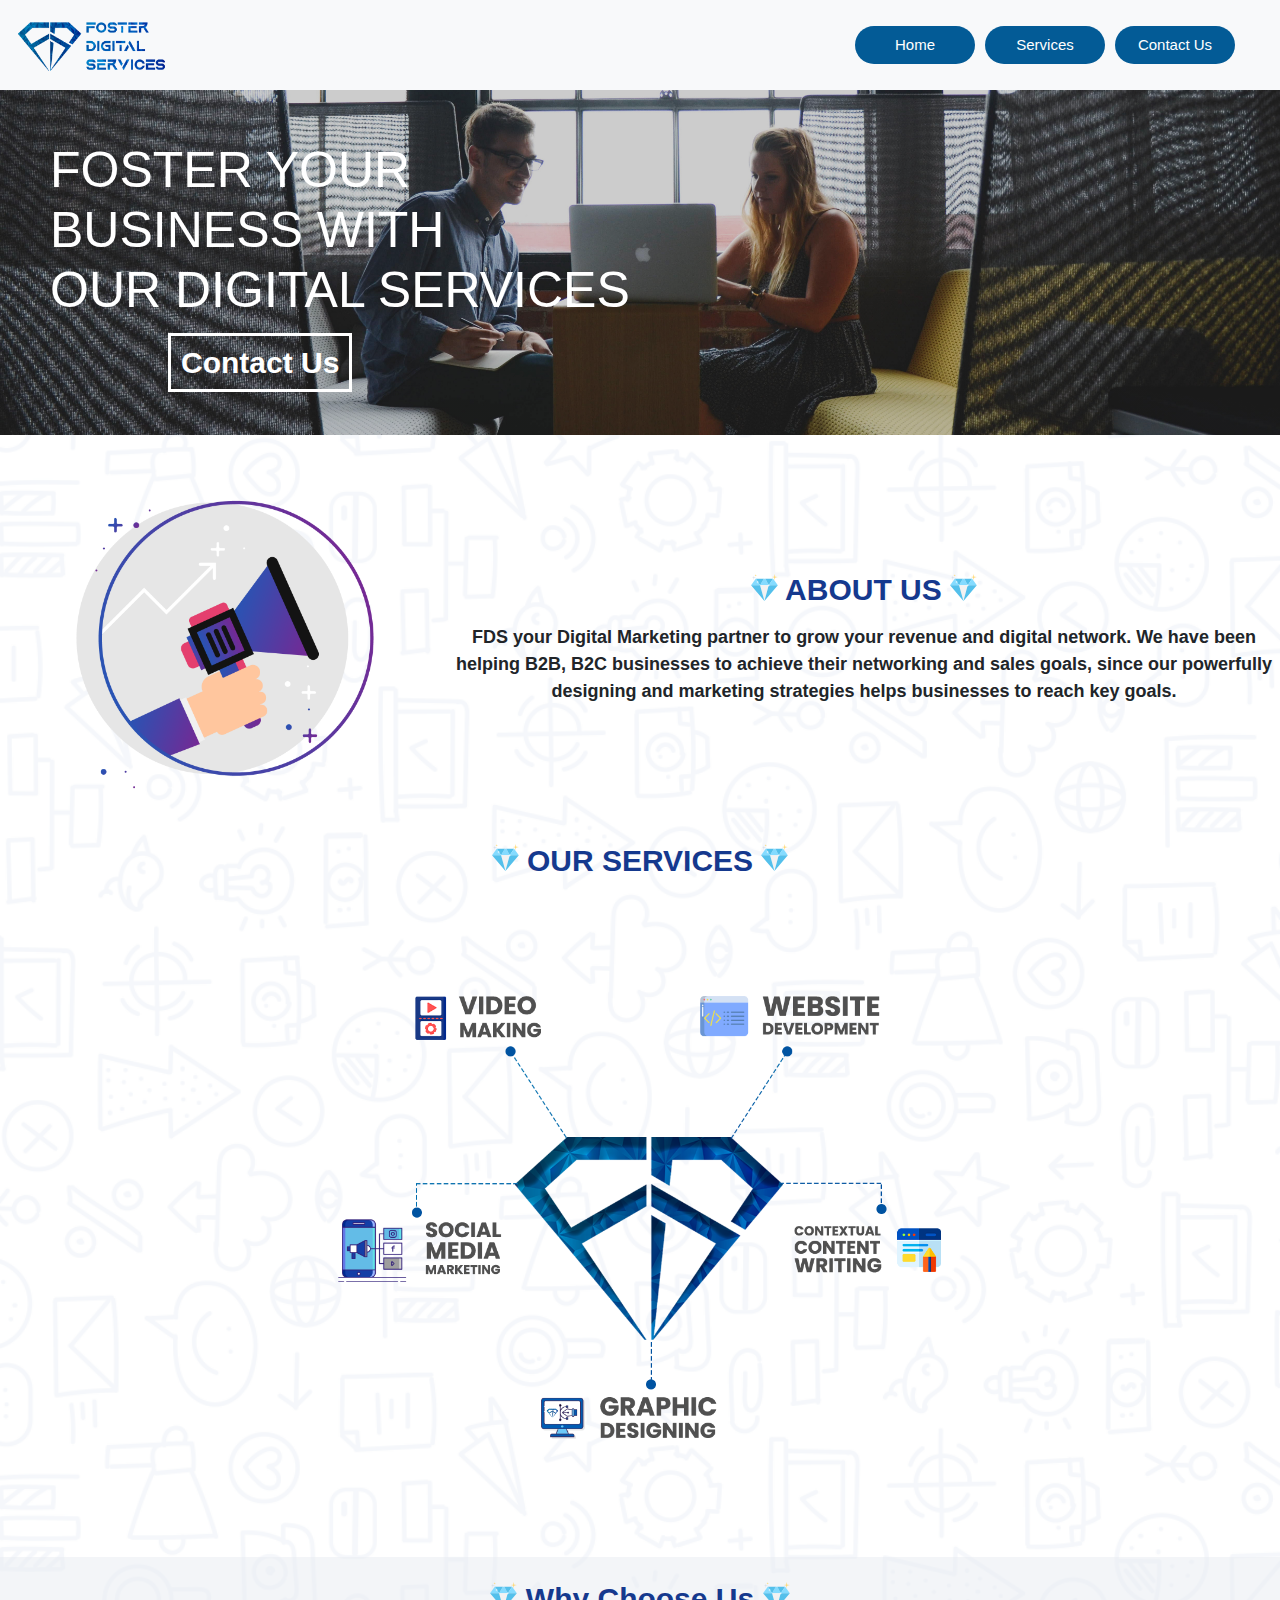
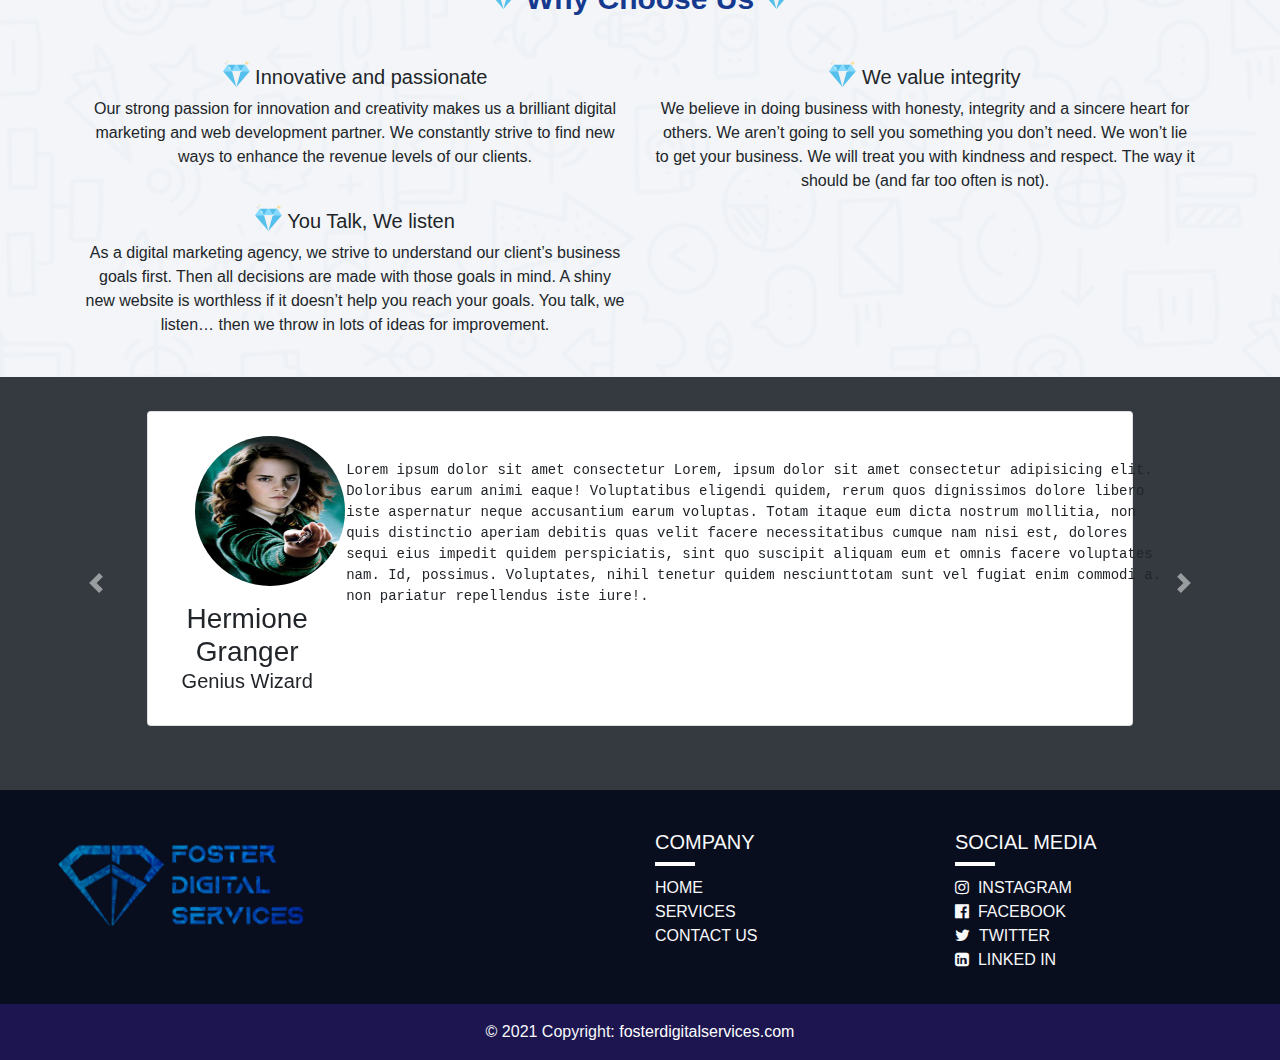
==== index.html @ 68d53fa5 "files added" ====
<!DOCTYPE html>
<html lang="en">

<head>
    <meta charset="UTF-8">
    <meta http-equiv="X-UA-Compatible" content="IE=edge">
    <meta name="viewport" content="width=device-width, initial-scale=1.0">
    <title>Foster Digital Services</title>
    <link rel="stylesheet" href="https://maxcdn.bootstrapcdn.com/bootstrap/4.0.0/css/bootstrap.min.css"
        integrity="sha384-Gn5384xqQ1aoWXA+058RXPxPg6fy4IWvTNh0E263XmFcJlSAwiGgFAW/dAiS6JXm" crossorigin="anonymous">
    <link rel="stylesheet" href="css/style.css">
    <link rel="stylesheet" href="https://stackpath.bootstrapcdn.com/font-awesome/4.7.0/css/font-awesome.min.css" integrity="sha384-wvfXpqpZZVQGK6TAh5PVlGOfQNHSoD2xbE+QkPxCAFlNEevoEH3Sl0sibVcOQVnN" crossorigin="anonymous">
    <script src="js/index.js"></script>
</head>

<body>
    <!-- NavBar START -->


<nav class="navbar navbar-expand-lg navbar-light bg-light">
  <a class="navbar-brand" href="#"><img src="images/logo/logo.png" alt="" style="width: 150px;"></a>
  <button class="navbar-toggler" type="button" data-toggle="collapse" data-target="#navbarSupportedContent" aria-controls="navbarSupportedContent" aria-expanded="false" aria-label="Toggle navigation">
    <span class="navbar-toggler-icon"></span>
  </button>

  <div class="collapse navbar-collapse" id="navbarSupportedContent">
    <ul class="navbar-nav mr-auto">

    </ul>
    <ul class="navbar-nav my-2 my-lg-0 mr-4">
      <li class="nav-item active">
        <a class="nav-link" href="index.html">Home <span class="sr-only">(current)</span></a>
      </li>
      <li class="nav-item">
        <a class="nav-link" href="services.html">Services</a>
      </li>
      <li class="nav-item">
        <a class="nav-link" href="contactus.html">Contact Us</a>
      </li>
    </ul>
    <!-- <form class="form-inline my-2 my-lg-0">
      <input class="form-control mr-sm-2" type="search" placeholder="Search" aria-label="Search">
      <button class="btn btn-outline-success my-2 my-sm-0" type="submit">Search</button>
    </form> -->
  </div>
</nav>
  

    <!-- NavBar END -->

    <!-- Header START -->
    <section class="header">
        <div class="header-img">
            <div class="header-text">
                <h1 style="font-size:50px">FOSTER YOUR<br>BUSINESS WITH<br>OUR DIGITAL SERVICES</h1>
                <a href="#">Contact Us</a>
            </div>
        </div>
    </section>
    <!-- Header END -->

    <!-- Aboutus START -->
    <section class="aboutus my-4">
        <img src="images/graphics/announce.png" alt="" style="width:320px; margin:20px 5% 20px 5%;">
        <div class="text-center sub-content">
            <h3 class="sub-text my-3">
                <img src="images/graphics/diamond.svg" class="diamond" alt="">
                ABOUT US
                <img src="images/graphics/diamond.svg" class="diamond" alt="">
            </h3>
            <p style="font-weight: 700; font-size: 18px;">FDS your Digital Marketing partner to grow your revenue and
                digital network. We have been helping B2B, B2C businesses to achieve their networking and sales goals,
                since our powerfully designing and marketing strategies helps businesses to reach key goals.</p>
        </div>
    </section>
    <!-- Aboutus END -->

    <!-- Our Services START-->
    <section class="our_services text-center">
        <div class="sub-content">
            <h3 class="sub-text">
                <img src="images/graphics/diamond.svg" class="diamond" alt="">
                <span>OUR SERVICES</span>
                <img src="images/graphics/diamond.svg" class="diamond" alt="">
            </h3>
        </div>
        <img src="images/graphics/services.png" alt="" class="our_services_img">
    </section>
    <!-- Our Services END-->

    <!-- Why Choose START-->
    <section class="why_choose_us text-center py-4">
        <div class="sub-content">
            <h3 class="sub-text">
                <img src="images/graphics/diamond.svg" class="diamond" alt="">
                <span>Why Choose Us</span>
                <img src="images/graphics/diamond.svg" class="diamond" alt="">
            </h3>
        </div>

        <div class="container mt-5">
            <div class="row text-center">
                <div class="col-lg-6 col-sm-12">
                    <h5 class="title">
                        <img src="images/graphics/diamond.svg" class="diamond" alt="">
                        <span>Innovative and passionate</span>
                    </h5>
                    <p>
                        Our strong passion for innovation and creativity makes us a brilliant digital marketing and web
                        development partner. We constantly strive to find new ways to enhance the revenue levels of our
                        clients.
                    </p>
                </div>
                <div class="col-lg-6 col-sm-12">
                    <h5 class="title">
                        <img src="images/graphics/diamond.svg" class="diamond" alt="">
                        <span>We value integrity</span>
                    </h5>
                    <p>We believe in doing business with honesty, integrity and a sincere heart for others. We aren’t
                        going to sell you something you don’t need. We won’t lie to get your business. We will treat you
                        with kindness and respect. The way it should be (and far too often is not).
                    </p>
                </div>
                <div class="col-lg-6 col-sm-12">
                    <h5 class="title">
                        <img src="images/graphics/diamond.svg" class="diamond" alt="">
                        <span>You Talk, We listen</span>
                    </h5>
                    <p>As a digital marketing agency, we strive to understand our client’s business goals first. Then
                        all decisions are made with those goals in mind. A shiny new website is worthless if it doesn’t
                        help you reach your goals. You talk, we listen… then we throw in lots of ideas for improvement.
                    </p>
                </div>
                <div class="col-lg-6 col-sm-12">
                </div>
            </div>
        </div>
    </section>

    <!-- Why Choose END-->

    <!-- Testimonial START -->


    <div id="carouselExampleIndicators" class="carousel slide bg-dark p-4" data-ride="carousel">

        <div class="carousel-inner">
            <div class="carousel-item active card p-4">
                <div class="testimonial">
                    <div class="text-center">
                        <img class="d-block profile" src="images/profiles/harmione.jpg" alt="First slide">
                        <h3 class="mt-3 profile_text">Hermione Granger</h3>
                        <h5>Genius Wizard</h5>
                    </div>
                    <div>
                        <pre class="p-4">Lorem ipsum dolor sit amet consectetur Lorem, ipsum dolor sit amet consectetur adipisicing elit. 
Doloribus earum animi eaque! Voluptatibus eligendi quidem, rerum quos dignissimos dolore libero  
iste aspernatur neque accusantium earum voluptas. Totam itaque eum dicta nostrum mollitia, non  
quis distinctio aperiam debitis quas velit facere necessitatibus cumque nam nisi est, dolores 
sequi eius impedit quidem perspiciatis, sint quo suscipit aliquam eum et omnis facere voluptates 
nam. Id, possimus. Voluptates, nihil tenetur quidem nesciunttotam sunt vel fugiat enim commodi a. 
non pariatur repellendus iste iure!.</pre>
                    </div>
                </div>
            </div>
            <div class="carousel-item card p-4">
                <div class="testimonial">
                    <div class="text-center">
                        <img class="d-block profile" src="images/profiles/harry.jpg" alt="Second slide">
                        <h3 class="mt-3 profile_text">Harry Potter</h3>
                        <h5>Genius Wizard</h5>
                    </div>
                    <div>
                        <pre class="p-4">Lorem ipsum dolor sit amet consectetur Lorem, ipsum dolor sit amet consectetur adipisicing elit. 
Doloribus earum animi eaque! Voluptatibus eligendi quidem, rerum quos dignissimos dolore libero  
iste aspernatur neque accusantium earum voluptas. Totam itaque eum dicta nostrum mollitia, non  
quis distinctio aperiam debitis quas velit facere necessitatibus cumque nam nisi est, dolores 
sequi eius impedit quidem perspiciatis, sint quo suscipit aliquam eum et omnis facere voluptates 
nam. Id, possimus. Voluptates, nihil tenetur quidem nesciunttotam sunt vel fugiat enim commodi a. 
non pariatur repellendus iste iure!.</pre>
                    </div>
                </div>
            </div>
            <div class="carousel-item card p-4">
                <div class="testimonial">
                    <div class="text-center">
                        <img class="d-block profile" src="images/profiles/lord-v.jpg" alt="Third slide">
                        <h3 class="mt-3 profile_text">Lord Voldemort</h3>
                        <h5>Dark Wizard</h5>
                    </div>
                    <div>
                        <pre class="p-4">Lorem ipsum dolor sit amet consectetur Lorem, ipsum dolor sit amet consectetur adipisicing elit. 
Doloribus earum animi eaque! Voluptatibus eligendi quidem, rerum quos dignissimos dolore libero  
iste aspernatur neque accusantium earum voluptas. Totam itaque eum dicta nostrum mollitia, non  
quis distinctio aperiam debitis quas velit facere necessitatibus cumque nam nisi est, dolores 
sequi eius impedit quidem perspiciatis, sint quo suscipit aliquam eum et omnis facere voluptates 
nam. Id, possimus. Voluptates, nihil tenetur quidem nesciunttotam sunt vel fugiat enim commodi a. 
non pariatur repellendus iste iure!.</pre>
                    </div>
                </div>
            </div>
        </div>
        <a class="carousel-control-prev" href="#carouselExampleIndicators" role="button" data-slide="prev">
            <span class="carousel-control-prev-icon" aria-hidden="true"></span>
            <span class="sr-only">Previous</span>
        </a>
        <a class="carousel-control-next" href="#carouselExampleIndicators" role="button" data-slide="next">
            <span class="carousel-control-next-icon" aria-hidden="true"></span>
            <span class="sr-only">Next</span>
        </a>
    </div>
    <!-- Testimonial ENDS -->


    <!-- footer STARTS -->
    <section class="footer pt-4 px-4 text-light">
        <!-- Footer -->
        <footer class="page-footer font-small blue p-3">

            <!-- Footer Links -->
            <div class="container-fluid text-center text-md-left">

                <!-- Grid row -->
                <div class="row">

                    <!-- Grid column -->
                    <div class="col-md-6 mt-md-0 mt-3">

                        <!-- Content -->
                        <img src="images/logo/logo.png" alt="" style="width: 250px; height: auto;">

                    </div>
                    <!-- Grid column -->

                    <hr class="clearfix w-100 d-md-none pb-3">

                    <!-- Grid column -->
                    <div class="col-md-3 mb-md-0 mb-3">

                        <!-- Links -->
                        
                        <h5 class="text-light">COMPANY</h5>
                        <div style="width: 40px; height: 4px; background: #fff; margin-bottom: 10px;"></div>
                        <ul class="list-unstyled">
                            <li>
                                <a href="#!" class="text-light">HOME</a>
                            </li>
                            <li>
                                <a href="#!" class="text-light">SERVICES</a>
                            </li>
                            <li>
                                <a href="#!" class="text-light">CONTACT US</a>
                            </li>
                        </ul>

                    </div>
                    <!-- Grid column -->

                    <!-- Grid column -->
                    <div class="col-md-3 mb-md-0 mb-3">

                        <!-- Links -->
                        
                        <h5 class="text-light">SOCIAL MEDIA</h5>
                        <div style="width: 40px; height: 4px; background: #fff; margin-bottom: 10px;"></div>
                        <ul class="list-unstyled">
                            <li>
                                <a href="#!" class="text-light"><i class="fa fa-instagram" aria-hidden="true"></i>&nbsp;&nbsp;INSTAGRAM</a>
                            </li>
                            <li>
                                <a href="#!" class="text-light"><i class="fa fa-facebook-official" aria-hidden="true"></i>&nbsp;&nbsp;FACEBOOK</a>
                            </li>
                            <li>
                                <a href="#!" class="text-light"><i class="fa fa-twitter" aria-hidden="true"></i>&nbsp;&nbsp;TWITTER</a>
                            </li>
                            <li>
                                <a href="#!" class="text-light"><i class="fa fa-linkedin-square" aria-hidden="true"></i>&nbsp;&nbsp;LINKED IN</a>
                            </li>
                        </ul>

                    </div>
                    <!-- Grid column -->

                </div>
                <!-- Grid row -->

            </div>
            <!-- Footer Links -->

            

        </footer>
        <!-- Footer -->
    </section>
    <!-- Copyright -->
            <div class="footer-copyright text-center py-3 text-light" style="background: rgb(28, 21, 80);">© 2021 Copyright:
                <a href="#" class="text-white">fosterdigitalservices.com</a>
            </div>
    <!-- Copyright -->
    <!-- footer ENDS -->

    <script src="https://code.jquery.com/jquery-3.2.1.slim.min.js"
        integrity="sha384-KJ3o2DKtIkvYIK3UENzmM7KCkRr/rE9/Qpg6aAZGJwFDMVNA/GpGFF93hXpG5KkN"
        crossorigin="anonymous"></script>
    <script src="https://cdnjs.cloudflare.com/ajax/libs/popper.js/1.12.9/umd/popper.min.js"
        integrity="sha384-ApNbgh9B+Y1QKtv3Rn7W3mgPxhU9K/ScQsAP7hUibX39j7fakFPskvXusvfa0b4Q"
        crossorigin="anonymous"></script>
    <script src="https://maxcdn.bootstrapcdn.com/bootstrap/4.0.0/js/bootstrap.min.js"
        integrity="sha384-JZR6Spejh4U02d8jOt6vLEHfe/JQGiRRSQQxSfFWpi1MquVdAyjUar5+76PVCmYl"
        crossorigin="anonymous"></script>

</body>

</html>
---- css/style.css ----
body{
    padding: 0 !important;
    margin: 0 !important;
    background-image: url('../images/background/bcgrd.png');
    background-repeat: no-repeat;
    background-attachment: fixed;
    background-size: cover;
}


/* header css start*/
.header-img {
  background-image: linear-gradient(rgba(0, 0, 0, 0.2), rgba(0, 0, 0, 0.2)), url('../images/banner/Banner.jpg');
  height: 50%;
  background-position: center;
  background-repeat: no-repeat;
  background-size: cover;
  position: relative;
}
.header-img2 {
  background-image: linear-gradient(rgba(0, 0, 0, 0.2), rgba(0, 0, 0, 0.2)), url('../images/services/service.jpg');
  height: 100%;
  background-position: center;
  background-repeat: no-repeat;
  background-size: cover;
  position: relative;
}
.header-text{
    padding: 50px;;
    color:#fff;
}
.header-text h1{
    margin-bottom: 20px;
}
.header-text a{
  text-decoration: none;
  color: #fff;
  font-weight: bold;
  font-size: 30px;
  border: 3px solid #fff;
  padding: 10px;
  margin-left:10%;
}
/* header css end*/

/* sub-header css start*/
.diamond{
     width: 27px; 
     margin-top: -10px;
}
.sub-text{
    width: 100%;
    text-align: center;
    color:#15398e;
    font-size: 30px;
    font-weight: 550;
}
@media screen and (max-width: 600px) {
    .diamond{
     width: 25px; 
    }
    .sub-text{
        font-size: 23px;
    }
}

.sub-content{
    width:65%;
    margin: auto;
}

/* sub-header css end*/

.aboutus{
    display: flex;
}

@media screen and (max-width: 600px) {
    .aboutus{
        display: block;
        text-align: center;
    }
}

.our_services_img{
    width:50%; 
    margin:10px 8% 20px 8%;
}
@media screen and (max-width: 600px){
    .our_services_img{
      width:80%; 
    }
}

.why_choose_us{
  background: rgba(232, 236, 241, 0.5) ;
}


/* testimonial corusal start */
 .carousel-inner{
  padding: 10px 10% 40px 10%;
}
.profile{
 border-radius: 50%;
 width: 150px;
 height: 150px;
 margin: 0 15% 0 15%;
 }
 .profile_text{
 width:150;
 margin: 0 10px 0 10px;
 }
 .testimonial{
     display: flex;
     justify-content: space-around;
 }
 @media screen and (max-width: 600px){
    .testimonial{
     display: block;
 }
}

/* testimonial corusal ends */

/* pop up css start */

.modal {
        display: none;
        position: fixed;
        width: 100%;
        height: 100%;
        overflow: auto;
        background-color: rgb(0, 0, 0);
        background-color: rgba(0, 0, 0, 0.4);
}
.modal-content {
        margin:50px 23% 50px 23% ;
        border: 1px solid #999;
        width: 55%;
}
@media screen and (max-width: 600px) {
        .modal-content {
        margin:50px 4% 50px 4% ;
        border: 1px solid #999;
        width: 70%;
      }
}
.demo-form {
        padding: 25px;
        margin: 25px;
        box-shadow: 0 2px 5px #f5f5f5;
        background: #eee;
}
.contact-form button {
        width: 100%;
        padding: 10px;
        border: none;
        background: #035b96;
        font-size: 16px;
        font-weight: 400;
        color: #fff;
}
.contact-form button:hover {
        background: #2371a0;
}
.close {
        color: #aaa;
        float: right;
        font-size: 28px;
        font-weight: bold;
}
.close:hover,
.close:focus {
        color: black;
        text-decoration: none;
        cursor: pointer;
}
.button {
        background:#035b96;
        font-size: 1vw;
        padding: 10px;
}
@media screen and (max-width: 600px) {
  .button {
        font-size: 2vw;
        
}
}
.button:hover {
    border: 1px solid #035b96 !important;
    color:#031f4b !important;
    background: #6497b1;
}


/* pop up css ends */

.footer{
    background: #090e1f;
}

.nav-link{
  background: #035b96;
  color: #fff;
  width: 120px;
  border-radius:25px;
  padding: 8px ;
  margin: 3px 5px;
  cursor: pointer;
  text-align: center;
  text-decoration: none;
  display: inline-block;
  font-size: 15px;
}
.navbar-light .navbar-nav .active > .nav-link, .navbar-light .navbar-nav .nav-link.active, .navbar-light .navbar-nav .nav-link.show, .navbar-light .navbar-nav .show > .nav-link {
    color: #fff;
    background: #035b96;
}
.navbar-light .navbar-nav .nav-link {
    color: #fff;
}
.navbar-light .navbar-nav .nav-link:hover {
    background: #035b96;
    color: #fff;
}


.contact_form{
    box-shadow: 2px 1px 3px 2px rgba(0, 0, 0, 0.4);
}
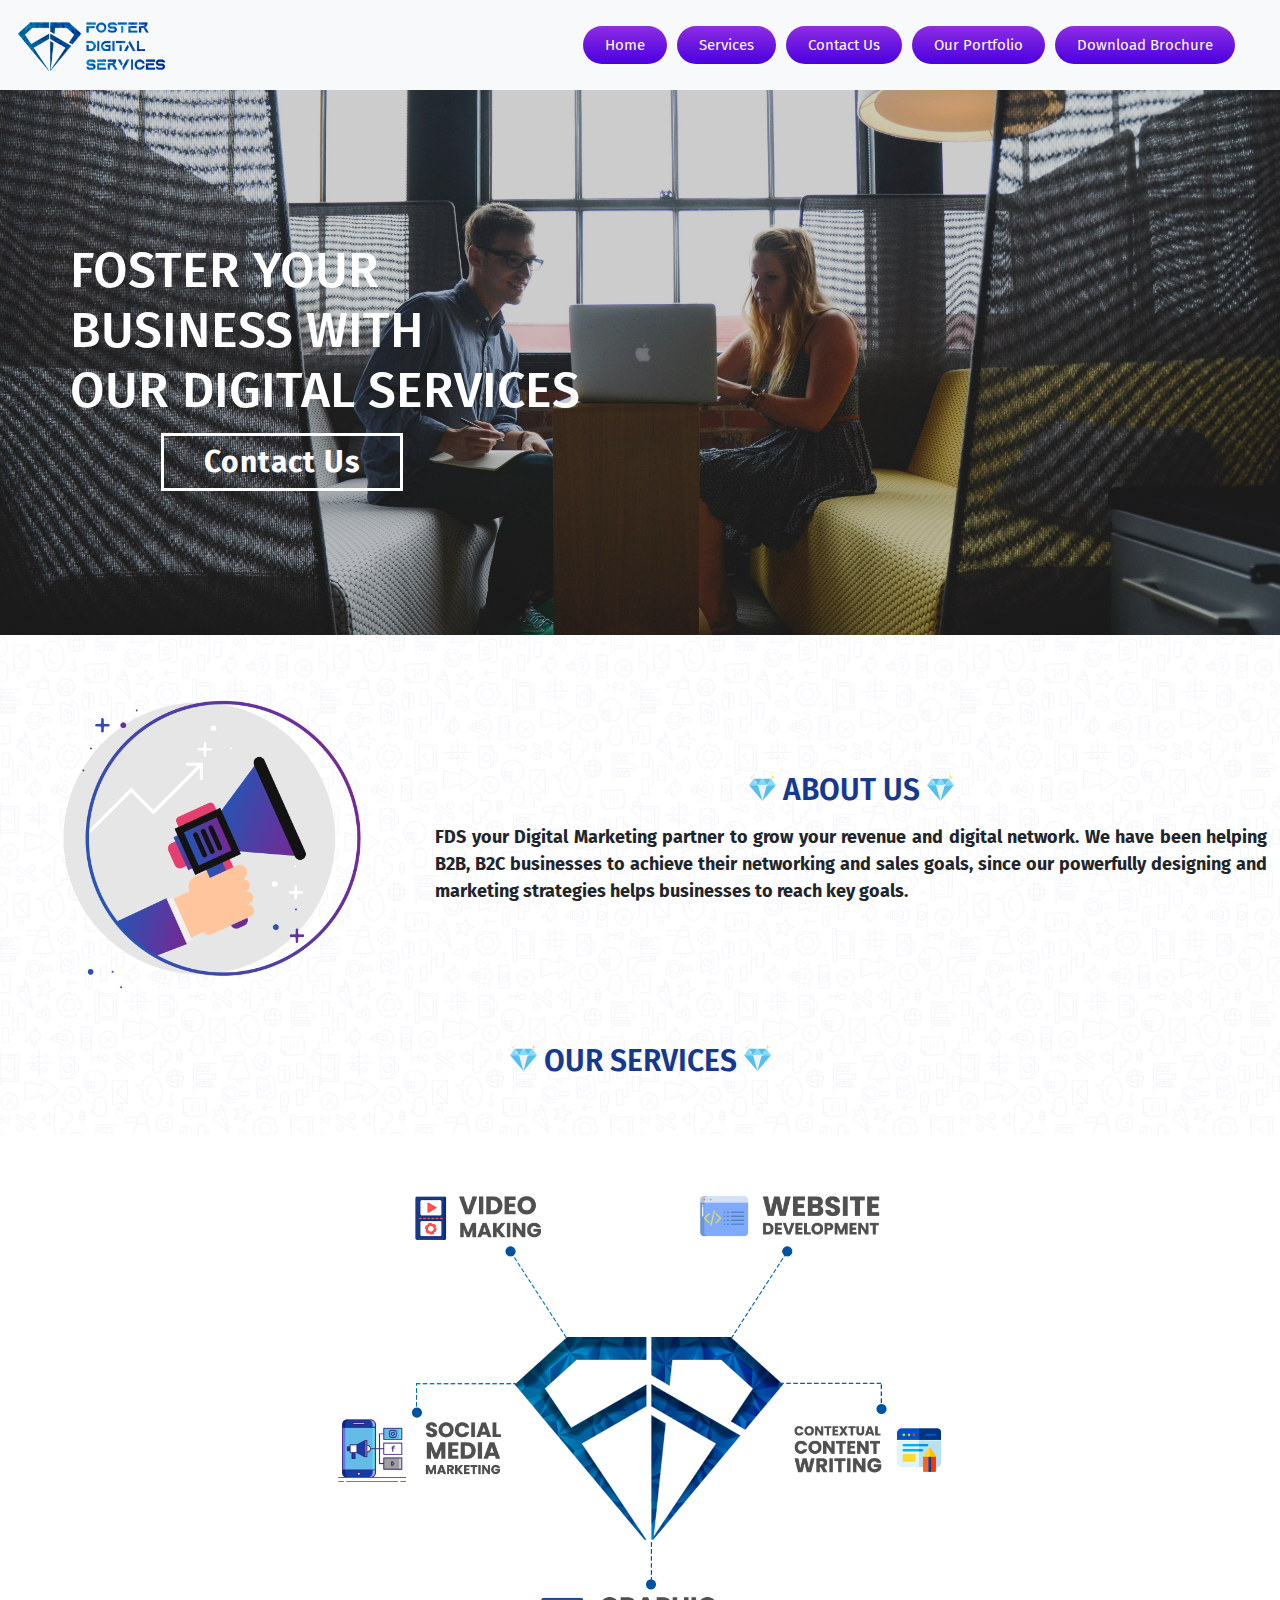
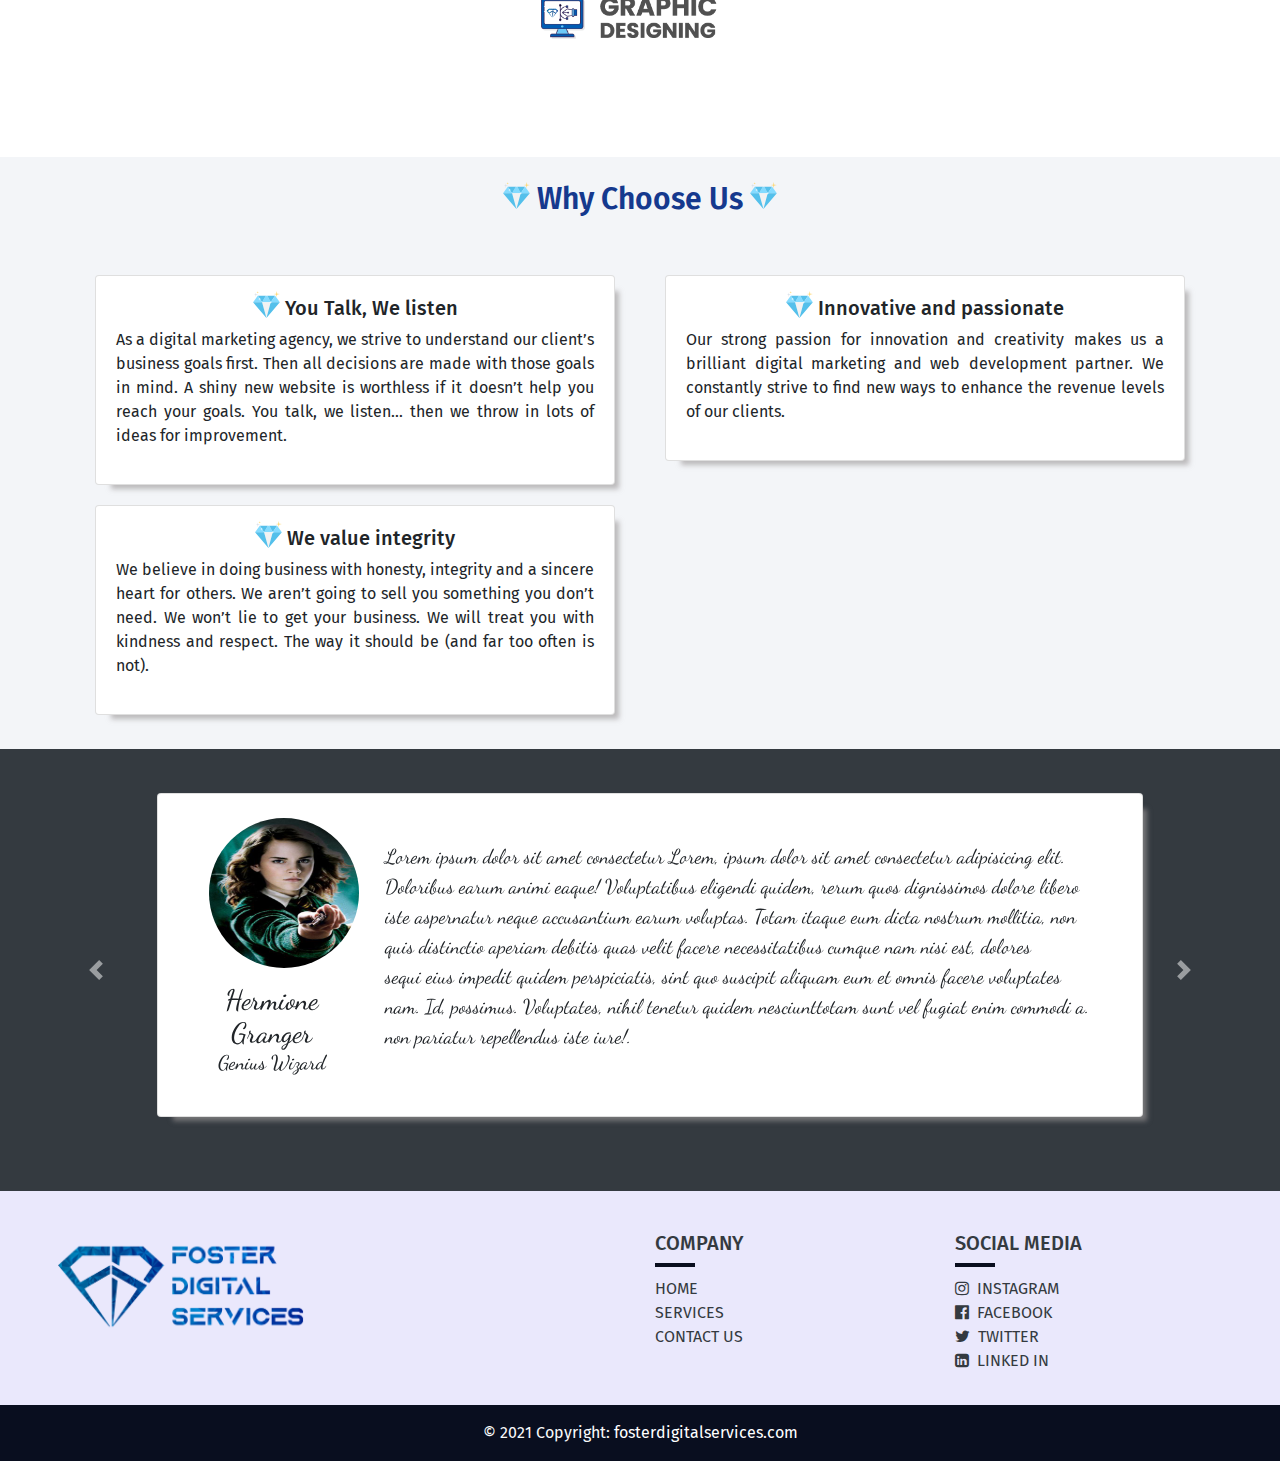
==== commit b1855642: "some changes are done" ====
--- a/index.html
+++ b/index.html
@@ -18,7 +18,7 @@
 
 
 <nav class="navbar navbar-expand-lg navbar-light bg-light">
-  <a class="navbar-brand" href="#"><img src="images/logo/logo.png" alt="" style="width: 150px;"></a>
+  <a class="navbar-brand" href="index.html"><img src="images/logo/logo.png" alt="" style="width: 150px;"></a>
   <button class="navbar-toggler" type="button" data-toggle="collapse" data-target="#navbarSupportedContent" aria-controls="navbarSupportedContent" aria-expanded="false" aria-label="Toggle navigation">
     <span class="navbar-toggler-icon"></span>
   </button>
@@ -28,14 +28,20 @@
 
     </ul>
     <ul class="navbar-nav my-2 my-lg-0 mr-4">
-      <li class="nav-item active">
-        <a class="nav-link" href="index.html">Home <span class="sr-only">(current)</span></a>
+      <li class="nav-item">
+        <a class="nav-link" href="index.html">Home</a>
       </li>
       <li class="nav-item">
         <a class="nav-link" href="services.html">Services</a>
       </li>
       <li class="nav-item">
         <a class="nav-link" href="contactus.html">Contact Us</a>
+      </li>
+      <li class="nav-item">
+        <a class="nav-link" href="document/Portfolio.pdf">Our Portfolio</a>
+      </li>
+      <li class="nav-item">
+        <a class="nav-link" href="document/FDS_Brochure.pdf">Download Brochure</a>
       </li>
     </ul>
     <!-- <form class="form-inline my-2 my-lg-0">
@@ -53,7 +59,7 @@
         <div class="header-img">
             <div class="header-text">
                 <h1 style="font-size:50px">FOSTER YOUR<br>BUSINESS WITH<br>OUR DIGITAL SERVICES</h1>
-                <a href="#">Contact Us</a>
+                <a href="contactus.html">Contact Us</a>
             </div>
         </div>
     </section>
@@ -61,14 +67,14 @@
 
     <!-- Aboutus START -->
     <section class="aboutus my-4">
-        <img src="images/graphics/announce.png" alt="" style="width:320px; margin:20px 5% 20px 5%;">
+        <img src="images/graphics/announce.png" alt="" style="width:320px; margin:20px 4% 20px 4%;">
         <div class="text-center sub-content">
             <h3 class="sub-text my-3">
                 <img src="images/graphics/diamond.svg" class="diamond" alt="">
                 ABOUT US
                 <img src="images/graphics/diamond.svg" class="diamond" alt="">
             </h3>
-            <p style="font-weight: 700; font-size: 18px;">FDS your Digital Marketing partner to grow your revenue and
+            <p style="font-weight: 700; font-size: 18px; text-align: justify; text-justify: inter-word;">FDS your Digital Marketing partner to grow your revenue and
                 digital network. We have been helping B2B, B2C businesses to achieve their networking and sales goals,
                 since our powerfully designing and marketing strategies helps businesses to reach key goals.</p>
         </div>
@@ -101,7 +107,20 @@
         <div class="container mt-5">
             <div class="row text-center">
                 <div class="col-lg-6 col-sm-12">
-                    <h5 class="title">
+                    <div class="card">
+                        <h5 class="title text-center">
+                        <img src="images/graphics/diamond.svg" class="diamond" alt="">
+                        <span>You Talk, We listen</span>
+                        </h5>
+                        <p>As a digital marketing agency, we strive to understand our client’s business goals first. Then
+                            all decisions are made with those goals in mind. A shiny new website is worthless if it doesn’t
+                            help you reach your goals. You talk, we listen… then we throw in lots of ideas for improvement.
+                        </p>
+                    </div>
+                </div>
+                <div class="col-lg-6 col-sm-12">
+                    <div class="card">
+                    <h5 class="title text-center">
                         <img src="images/graphics/diamond.svg" class="diamond" alt="">
                         <span>Innovative and passionate</span>
                     </h5>
@@ -110,9 +129,11 @@
                         development partner. We constantly strive to find new ways to enhance the revenue levels of our
                         clients.
                     </p>
-                </div>
-                <div class="col-lg-6 col-sm-12">
-                    <h5 class="title">
+                    </div>
+                </div>
+                <div class="col-lg-6 col-sm-12 ">
+                    <div class="card">
+                    <h5 class="title text-center">
                         <img src="images/graphics/diamond.svg" class="diamond" alt="">
                         <span>We value integrity</span>
                     </h5>
@@ -120,16 +141,7 @@
                         going to sell you something you don’t need. We won’t lie to get your business. We will treat you
                         with kindness and respect. The way it should be (and far too often is not).
                     </p>
-                </div>
-                <div class="col-lg-6 col-sm-12">
-                    <h5 class="title">
-                        <img src="images/graphics/diamond.svg" class="diamond" alt="">
-                        <span>You Talk, We listen</span>
-                    </h5>
-                    <p>As a digital marketing agency, we strive to understand our client’s business goals first. Then
-                        all decisions are made with those goals in mind. A shiny new website is worthless if it doesn’t
-                        help you reach your goals. You talk, we listen… then we throw in lots of ideas for improvement.
-                    </p>
+                    </div>
                 </div>
                 <div class="col-lg-6 col-sm-12">
                 </div>
@@ -153,7 +165,7 @@
                         <h5>Genius Wizard</h5>
                     </div>
                     <div>
-                        <pre class="p-4">Lorem ipsum dolor sit amet consectetur Lorem, ipsum dolor sit amet consectetur adipisicing elit. 
+                        <pre class="p-4 testimonial-word">Lorem ipsum dolor sit amet consectetur Lorem, ipsum dolor sit amet consectetur adipisicing elit. 
 Doloribus earum animi eaque! Voluptatibus eligendi quidem, rerum quos dignissimos dolore libero  
 iste aspernatur neque accusantium earum voluptas. Totam itaque eum dicta nostrum mollitia, non  
 quis distinctio aperiam debitis quas velit facere necessitatibus cumque nam nisi est, dolores 
@@ -171,7 +183,7 @@
                         <h5>Genius Wizard</h5>
                     </div>
                     <div>
-                        <pre class="p-4">Lorem ipsum dolor sit amet consectetur Lorem, ipsum dolor sit amet consectetur adipisicing elit. 
+                        <pre class="p-4 testimonial-word">Lorem ipsum dolor sit amet consectetur Lorem, ipsum dolor sit amet consectetur adipisicing elit. 
 Doloribus earum animi eaque! Voluptatibus eligendi quidem, rerum quos dignissimos dolore libero  
 iste aspernatur neque accusantium earum voluptas. Totam itaque eum dicta nostrum mollitia, non  
 quis distinctio aperiam debitis quas velit facere necessitatibus cumque nam nisi est, dolores 
@@ -189,7 +201,7 @@
                         <h5>Dark Wizard</h5>
                     </div>
                     <div>
-                        <pre class="p-4">Lorem ipsum dolor sit amet consectetur Lorem, ipsum dolor sit amet consectetur adipisicing elit. 
+                        <pre class="p-4 testimonial-word">Lorem ipsum dolor sit amet consectetur Lorem, ipsum dolor sit amet consectetur adipisicing elit. 
 Doloribus earum animi eaque! Voluptatibus eligendi quidem, rerum quos dignissimos dolore libero  
 iste aspernatur neque accusantium earum voluptas. Totam itaque eum dicta nostrum mollitia, non  
 quis distinctio aperiam debitis quas velit facere necessitatibus cumque nam nisi est, dolores 
@@ -213,7 +225,7 @@
 
 
     <!-- footer STARTS -->
-    <section class="footer pt-4 px-4 text-light">
+    <section class="footer pt-4 px-4">
         <!-- Footer -->
         <footer class="page-footer font-small blue p-3">
 
@@ -227,8 +239,7 @@
                     <div class="col-md-6 mt-md-0 mt-3">
 
                         <!-- Content -->
-                        <img src="images/logo/logo.png" alt="" style="width: 250px; height: auto;">
-
+                        <a href="index.html"><img src="images/logo/logo.png" alt="" style="width: 250px; height: auto;"></a>
                     </div>
                     <!-- Grid column -->
 
@@ -239,17 +250,17 @@
 
                         <!-- Links -->
                         
-                        <h5 class="text-light">COMPANY</h5>
-                        <div style="width: 40px; height: 4px; background: #fff; margin-bottom: 10px;"></div>
+                        <h5 class="text-dark">COMPANY</h5>
+                        <div style="width: 40px; height: 4px; background: #090e1f; margin-bottom: 10px;"></div>
                         <ul class="list-unstyled">
                             <li>
-                                <a href="#!" class="text-light">HOME</a>
-                            </li>
-                            <li>
-                                <a href="#!" class="text-light">SERVICES</a>
-                            </li>
-                            <li>
-                                <a href="#!" class="text-light">CONTACT US</a>
+                                <a href="index.html" class="text-dark">HOME</a>
+                            </li>
+                            <li>
+                                <a href="services.html" class="text-dark">SERVICES</a>
+                            </li>
+                            <li>
+                                <a href="contactus.html" class="text-dark">CONTACT US</a>
                             </li>
                         </ul>
 
@@ -261,20 +272,20 @@
 
                         <!-- Links -->
                         
-                        <h5 class="text-light">SOCIAL MEDIA</h5>
-                        <div style="width: 40px; height: 4px; background: #fff; margin-bottom: 10px;"></div>
+                        <h5 class="text-dark">SOCIAL MEDIA</h5>
+                        <div style="width: 40px; height: 4px; background: #090e1f; margin-bottom: 10px;"></div>
                         <ul class="list-unstyled">
                             <li>
-                                <a href="#!" class="text-light"><i class="fa fa-instagram" aria-hidden="true"></i>&nbsp;&nbsp;INSTAGRAM</a>
-                            </li>
-                            <li>
-                                <a href="#!" class="text-light"><i class="fa fa-facebook-official" aria-hidden="true"></i>&nbsp;&nbsp;FACEBOOK</a>
-                            </li>
-                            <li>
-                                <a href="#!" class="text-light"><i class="fa fa-twitter" aria-hidden="true"></i>&nbsp;&nbsp;TWITTER</a>
-                            </li>
-                            <li>
-                                <a href="#!" class="text-light"><i class="fa fa-linkedin-square" aria-hidden="true"></i>&nbsp;&nbsp;LINKED IN</a>
+                                <a href="#!" class="text-dark"><i class="fa fa-instagram" aria-hidden="true"></i>&nbsp;&nbsp;INSTAGRAM</a>
+                            </li>
+                            <li>
+                                <a href="#!" class="text-dark"><i class="fa fa-facebook-official" aria-hidden="true"></i>&nbsp;&nbsp;FACEBOOK</a>
+                            </li>
+                            <li>
+                                <a href="#!" class="text-dark"><i class="fa fa-twitter" aria-hidden="true"></i>&nbsp;&nbsp;TWITTER</a>
+                            </li>
+                            <li>
+                                <a href="#!" class="text-dark"><i class="fa fa-linkedin-square" aria-hidden="true"></i>&nbsp;&nbsp;LINKED IN</a>
                             </li>
                         </ul>
 
@@ -293,7 +304,7 @@
         <!-- Footer -->
     </section>
     <!-- Copyright -->
-            <div class="footer-copyright text-center py-3 text-light" style="background: rgb(28, 21, 80);">© 2021 Copyright:
+            <div class="footer-copyright text-center py-3 text-light" style="background:#090e1f;">© 2021 Copyright:
                 <a href="#" class="text-white">fosterdigitalservices.com</a>
             </div>
     <!-- Copyright -->
--- a/css/style.css
+++ b/css/style.css
@@ -1,17 +1,21 @@
+
+@import url('https://fonts.googleapis.com/css2?family=Dancing+Script:wght@700&family=Fira+Sans&family=Lora&display=swap');
+
 body{
     padding: 0 !important;
     margin: 0 !important;
-    background-image: url('../images/background/bcgrd.png');
+    background-image: url('../images/background/background_Img.png');
     background-repeat: no-repeat;
     background-attachment: fixed;
     background-size: cover;
+    font-family: 'Fira Sans', sans-serif;
 }
 
 
 /* header css start*/
 .header-img {
   background-image: linear-gradient(rgba(0, 0, 0, 0.2), rgba(0, 0, 0, 0.2)), url('../images/banner/Banner.jpg');
-  height: 50%;
+  padding: 100px 20px;
   background-position: center;
   background-repeat: no-repeat;
   background-size: cover;
@@ -38,8 +42,19 @@
   font-weight: bold;
   font-size: 30px;
   border: 3px solid #fff;
-  padding: 10px;
-  margin-left:10%;
+  padding: 8px 40px;
+  margin-left:8%;
+  cursor: pointer;
+  letter-spacing: 1px;
+  outline: none;
+  position: relative;
+  -webkit-transition: all 0.3s;
+  -moz-transition: all 0.3s;
+  transition: all 0.3s;
+}
+.header-text a:hover {
+    color: #000;
+    background: #fff;
 }
 /* header css end*/
 
@@ -111,9 +126,14 @@
  width:150;
  margin: 0 10px 0 10px;
  }
+ .testimonial-word{
+     font-family: 'Dancing Script', cursive;
+     font-size: 20px;
+ }
  .testimonial{
      display: flex;
      justify-content: space-around;
+     font-family: 'Dancing Script', cursive;
  }
  @media screen and (max-width: 600px){
     .testimonial{
@@ -197,15 +217,16 @@
 /* pop up css ends */
 
 .footer{
-    background: #090e1f;
-}
+    background: rgb(234, 232, 252);
+}
+
 
 .nav-link{
-  background: #035b96;
+  background-image: linear-gradient(180deg, #8E2DE2, #4A00E0);
   color: #fff;
-  width: 120px;
+  /* width: 120px; */
   border-radius:25px;
-  padding: 8px ;
+  padding: 8px 22px !important ;
   margin: 3px 5px;
   cursor: pointer;
   text-align: center;
@@ -213,19 +234,29 @@
   display: inline-block;
   font-size: 15px;
 }
-.navbar-light .navbar-nav .active > .nav-link, .navbar-light .navbar-nav .nav-link.active, .navbar-light .navbar-nav .nav-link.show, .navbar-light .navbar-nav .show > .nav-link {
-    color: #fff;
-    background: #035b96;
-}
+
 .navbar-light .navbar-nav .nav-link {
     color: #fff;
 }
 .navbar-light .navbar-nav .nav-link:hover {
-    background: #035b96;
+    background-image: linear-gradient(180deg,#4A00E0,#8E2DE2);
     color: #fff;
 }
 
 
 .contact_form{
     box-shadow: 2px 1px 3px 2px rgba(0, 0, 0, 0.4);
+}
+
+.card{
+    padding: 20px;
+    margin:10px;
+    box-shadow: 10px 10px 5px -6px rgba(156,152,152,0.64);
+    -webkit-box-shadow: 10px 10px 5px -6px rgba(156,152,152,0.64);
+    -moz-box-shadow: 10px 10px 5px -6px rgba(156,152,152,0.64);
+    text-align: justify; 
+    text-justify: inter-word;
+}
+.card-1{
+    width: 500px;
 }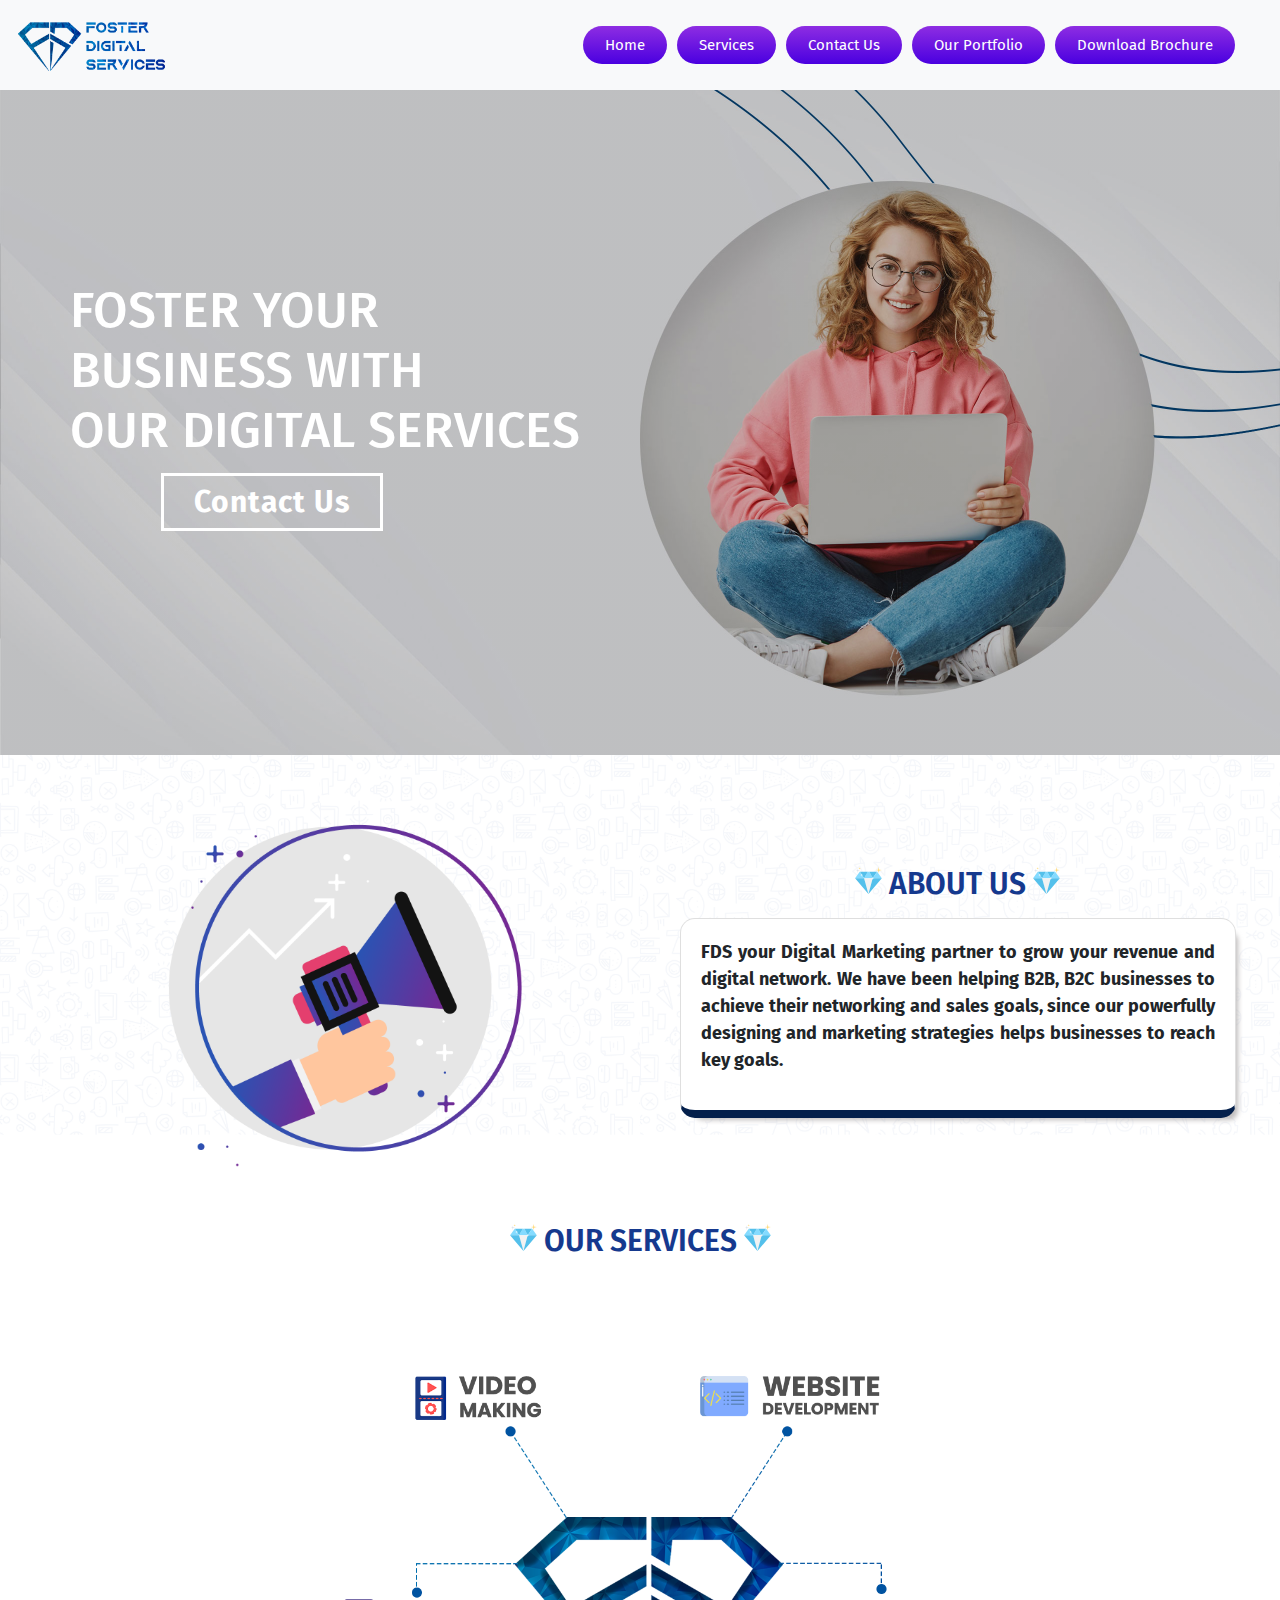
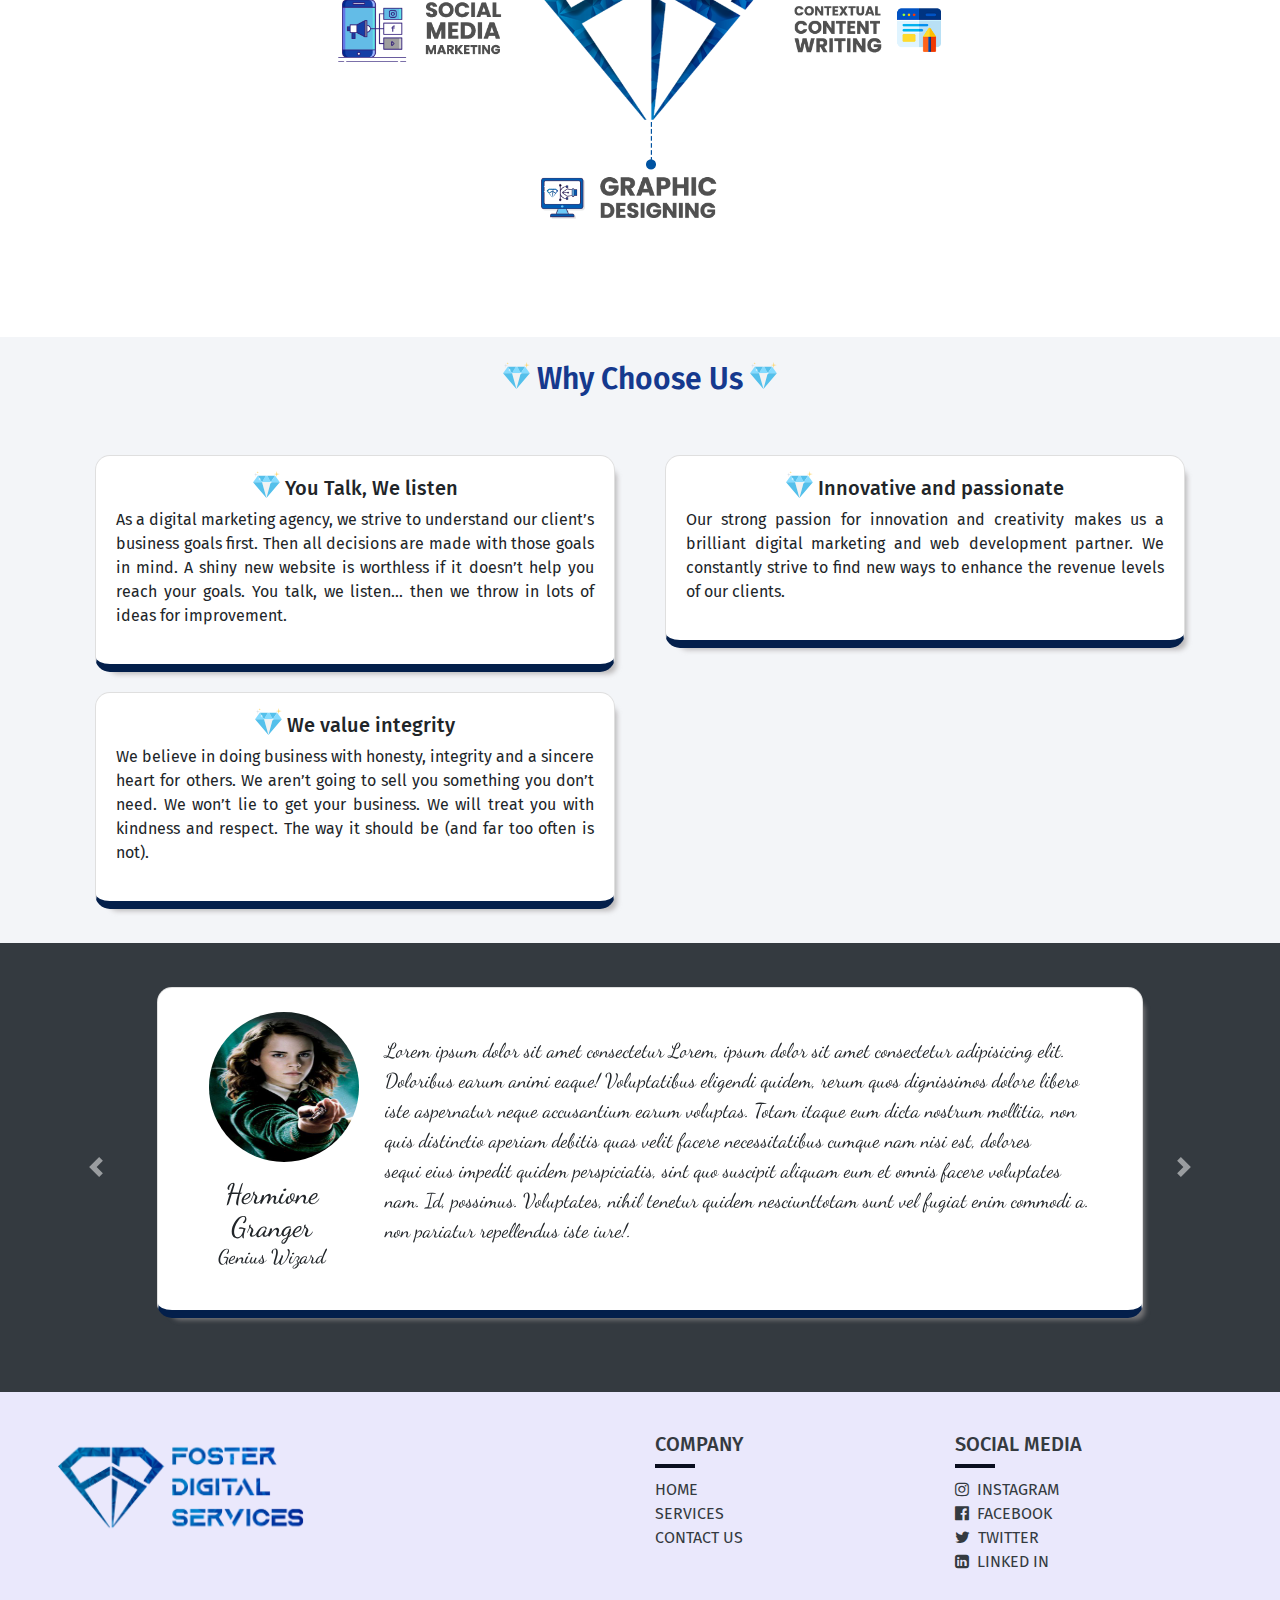
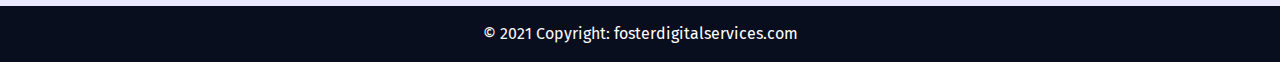
==== commit d5c9fc79: "second updates are done" ====
--- a/index.html
+++ b/index.html
@@ -67,16 +67,18 @@
 
     <!-- Aboutus START -->
     <section class="aboutus my-4">
-        <img src="images/graphics/announce.png" alt="" style="width:320px; margin:20px 4% 20px 4%;">
+        <img src="images/graphics/announce.png" alt="" class="announce">
         <div class="text-center sub-content">
             <h3 class="sub-text my-3">
                 <img src="images/graphics/diamond.svg" class="diamond" alt="">
                 ABOUT US
                 <img src="images/graphics/diamond.svg" class="diamond" alt="">
             </h3>
-            <p style="font-weight: 700; font-size: 18px; text-align: justify; text-justify: inter-word;">FDS your Digital Marketing partner to grow your revenue and
+            <div class="card">
+                 <p style="font-weight: 700; font-size: 18px; text-align: justify; text-justify: inter-word;">FDS your Digital Marketing partner to grow your revenue and
                 digital network. We have been helping B2B, B2C businesses to achieve their networking and sales goals,
                 since our powerfully designing and marketing strategies helps businesses to reach key goals.</p>
+            </div>
         </div>
     </section>
     <!-- Aboutus END -->
--- a/css/style.css
+++ b/css/style.css
@@ -14,12 +14,18 @@
 
 /* header css start*/
 .header-img {
-  background-image: linear-gradient(rgba(0, 0, 0, 0.2), rgba(0, 0, 0, 0.2)), url('../images/banner/Banner.jpg');
-  padding: 100px 20px;
+  background-image: linear-gradient(rgba(0, 0, 0, 0.2), rgba(0, 0, 0, 0.2)), url('../images/banner/homepage_new.jpg');
+  padding: 140px 20px 180px 20px;
   background-position: center;
   background-repeat: no-repeat;
   background-size: cover;
   position: relative;
+}
+@media screen and (max-width: 600px){
+    .header-img{
+        background-image: linear-gradient(rgba(0, 0, 0, 0.2), rgba(0, 0, 0, 0.2)), url('../images/banner/Banner.jpg');
+        padding: 40px 20px 80px 20px;
+    }
 }
 .header-img2 {
   background-image: linear-gradient(rgba(0, 0, 0, 0.2), rgba(0, 0, 0, 0.2)), url('../images/services/service.jpg');
@@ -42,7 +48,7 @@
   font-weight: bold;
   font-size: 30px;
   border: 3px solid #fff;
-  padding: 8px 40px;
+  padding: 8px 30px;
   margin-left:8%;
   cursor: pointer;
   letter-spacing: 1px;
@@ -52,6 +58,16 @@
   -moz-transition: all 0.3s;
   transition: all 0.3s;
 }
+@media screen and (max-width: 600px){
+    .header-text a{
+        margin: 1%;
+        padding: 8px 15px;
+    }
+    .header-text a:hover {
+        color: #000;
+        background: #fff;
+    }
+}
 .header-text a:hover {
     color: #000;
     background: #fff;
@@ -80,7 +96,7 @@
 }
 
 .sub-content{
-    width:65%;
+    width:45%;
     margin: auto;
 }
 
@@ -88,12 +104,25 @@
 
 .aboutus{
     display: flex;
+    justify-content: space-around;
+}
+.aboutus .announce{
+    width:380px; 
+    margin:20px 8% 20px 12%;
 }
 
 @media screen and (max-width: 600px) {
     .aboutus{
         display: block;
         text-align: center;
+    }
+    .sub-content{
+        width:55%;
+        margin: auto;
+    }
+    .aboutus .announce{
+        width:320px; 
+        margin:20px 5% 20px 5%;
     }
 }
 
@@ -251,12 +280,23 @@
 .card{
     padding: 20px;
     margin:10px;
-    box-shadow: 10px 10px 5px -6px rgba(156,152,152,0.64);
-    -webkit-box-shadow: 10px 10px 5px -6px rgba(156,152,152,0.64);
-    -moz-box-shadow: 10px 10px 5px -6px rgba(156,152,152,0.64);
+    box-shadow: 8px 8px 5px -6px rgba(156,152,152,0.64);
+    -webkit-box-shadow: 8px 8px 5px -6px rgba(156,152,152,0.64);
+    -moz-box-shadow: 8px 8px 5px -6px rgba(156,152,152,0.64);
     text-align: justify; 
     text-justify: inter-word;
+    border-bottom: 8px solid #031f4b;
+    border-radius: 15px;
+}
+.card:hover{
+    box-shadow: 6px 6px 5px 0px rgba(0,0,0,0.25);
+    -webkit-box-shadow: 6px 6px 5px 0px rgba(0,0,0,0.25);
+    -moz-box-shadow: 6px 6px 5px 0px rgba(0,0,0,0.25);
+    border-bottom: 8px solid #031f4b;
 }
 .card-1{
     width: 500px;
+}
+.services-img{
+    padding: 4% 0 2% 3%;
 }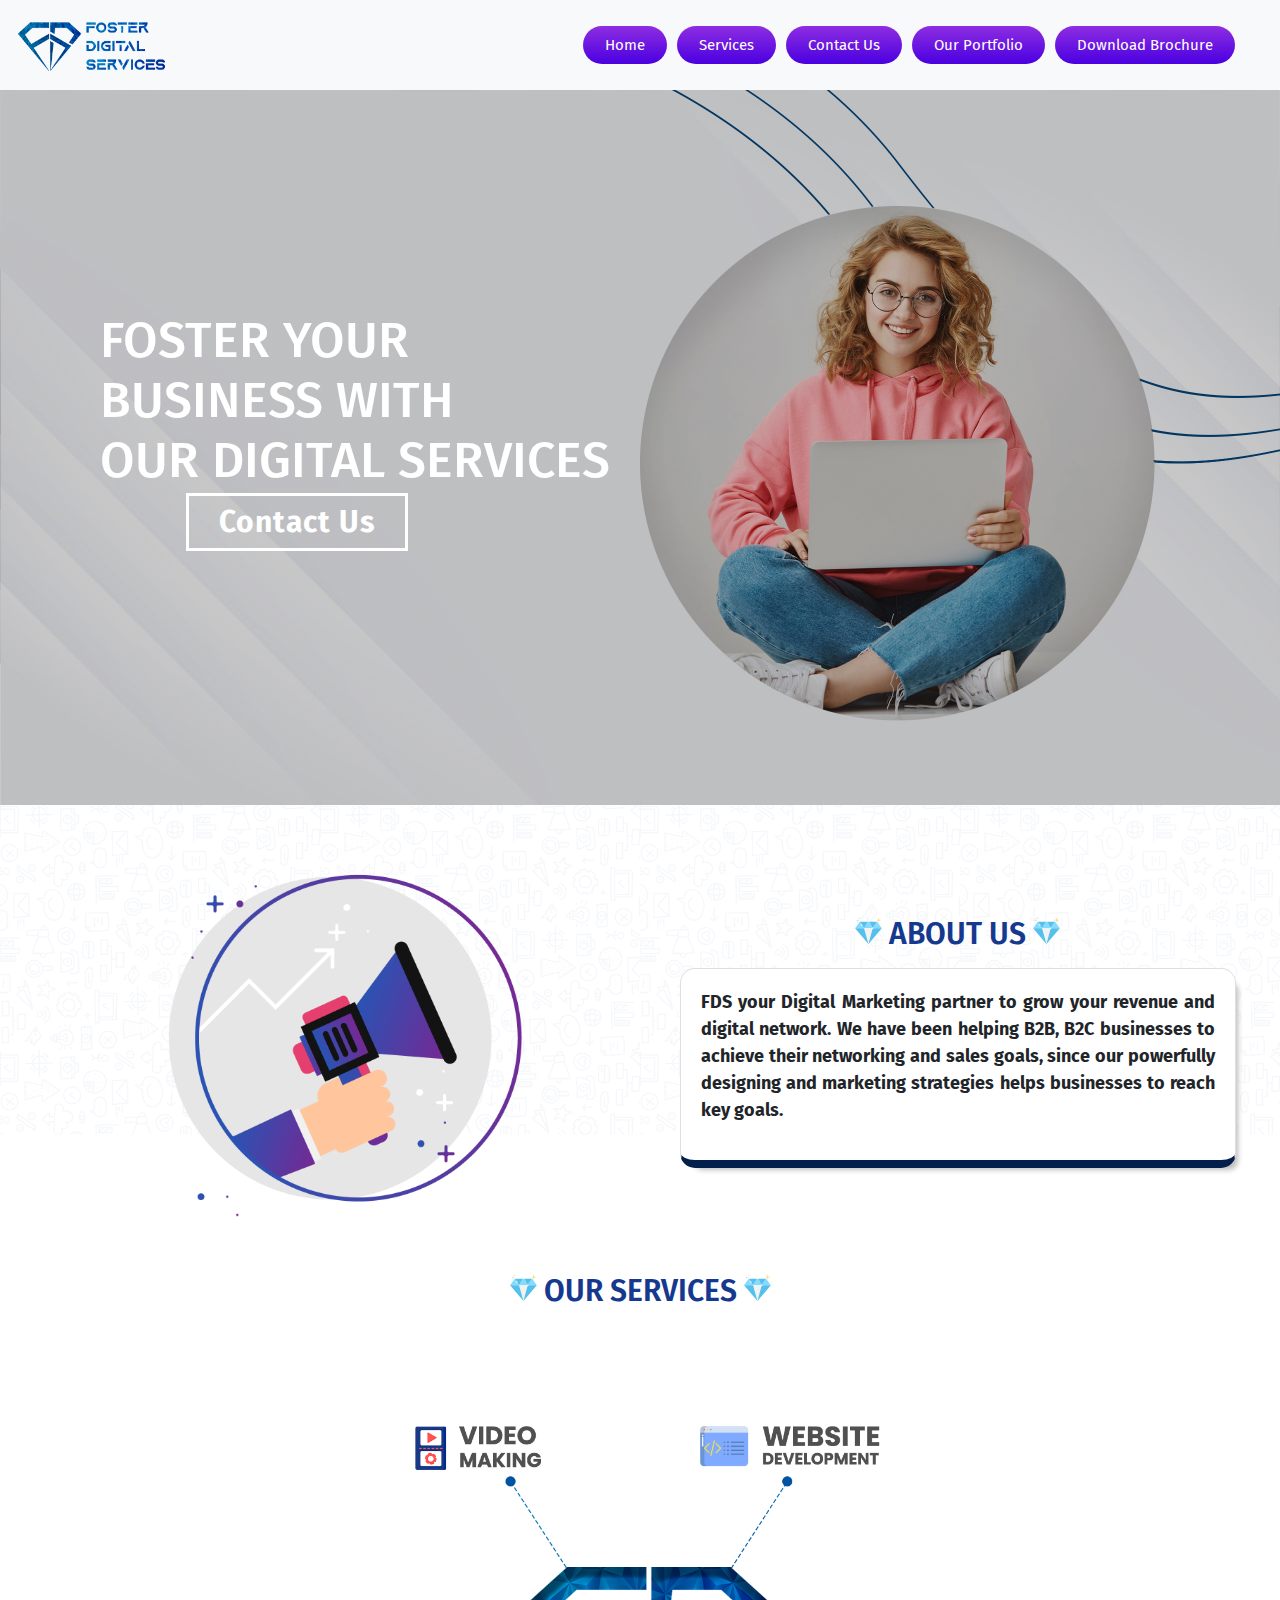
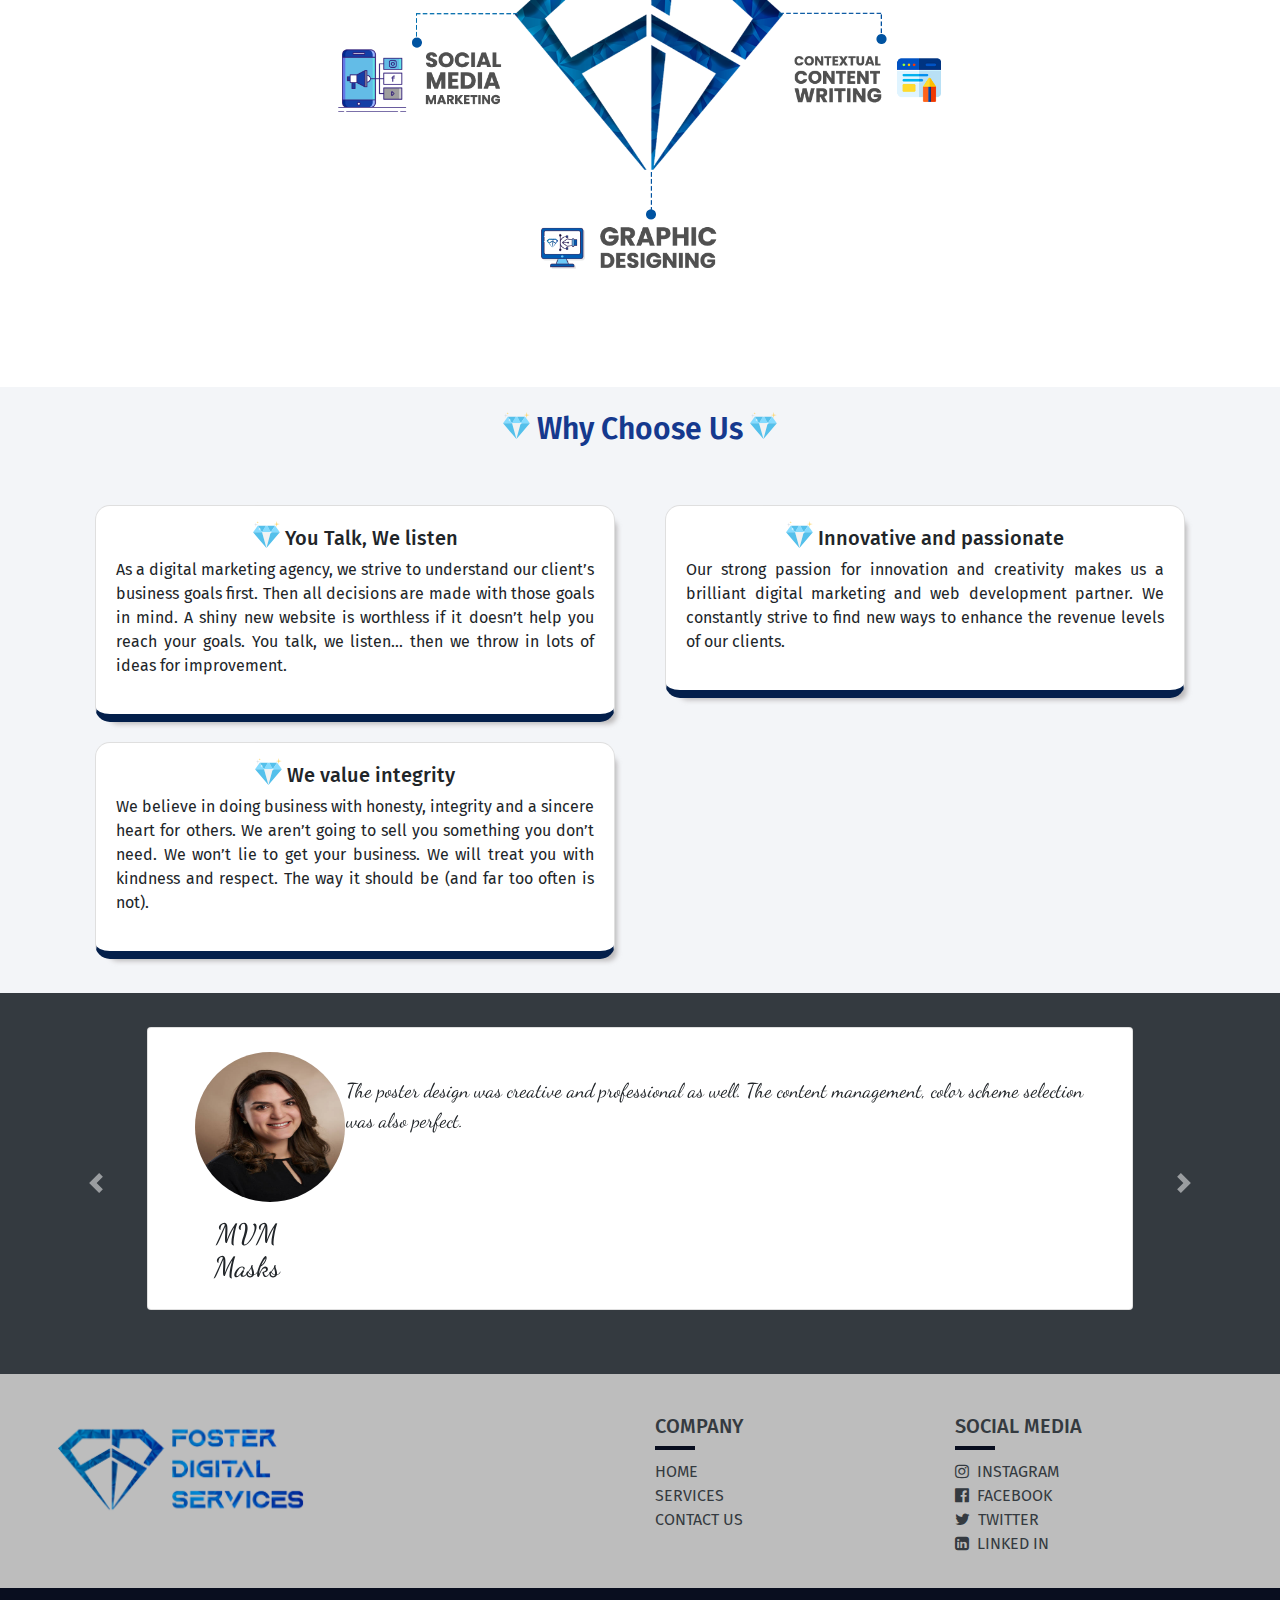
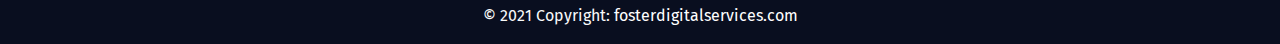
==== commit f973217a: "second update done" ====
--- a/index.html
+++ b/index.html
@@ -74,7 +74,7 @@
                 ABOUT US
                 <img src="images/graphics/diamond.svg" class="diamond" alt="">
             </h3>
-            <div class="card">
+            <div class="card card-1">
                  <p style="font-weight: 700; font-size: 18px; text-align: justify; text-justify: inter-word;">FDS your Digital Marketing partner to grow your revenue and
                 digital network. We have been helping B2B, B2C businesses to achieve their networking and sales goals,
                 since our powerfully designing and marketing strategies helps businesses to reach key goals.</p>
@@ -109,7 +109,7 @@
         <div class="container mt-5">
             <div class="row text-center">
                 <div class="col-lg-6 col-sm-12">
-                    <div class="card">
+                    <div class="card card-1">
                         <h5 class="title text-center">
                         <img src="images/graphics/diamond.svg" class="diamond" alt="">
                         <span>You Talk, We listen</span>
@@ -121,7 +121,7 @@
                     </div>
                 </div>
                 <div class="col-lg-6 col-sm-12">
-                    <div class="card">
+                    <div class="card card-1">
                     <h5 class="title text-center">
                         <img src="images/graphics/diamond.svg" class="diamond" alt="">
                         <span>Innovative and passionate</span>
@@ -134,7 +134,7 @@
                     </div>
                 </div>
                 <div class="col-lg-6 col-sm-12 ">
-                    <div class="card">
+                    <div class="card card-1">
                     <h5 class="title text-center">
                         <img src="images/graphics/diamond.svg" class="diamond" alt="">
                         <span>We value integrity</span>
@@ -162,54 +162,24 @@
             <div class="carousel-item active card p-4">
                 <div class="testimonial">
                     <div class="text-center">
-                        <img class="d-block profile" src="images/profiles/harmione.jpg" alt="First slide">
-                        <h3 class="mt-3 profile_text">Hermione Granger</h3>
-                        <h5>Genius Wizard</h5>
+                        <img class="d-block profile" src="images/profiles/mvm_mask.jpg" alt="First slide">
+                        <h3 class="mt-3 profile_text">MVM Masks</h3>
                     </div>
                     <div>
-                        <pre class="p-4 testimonial-word">Lorem ipsum dolor sit amet consectetur Lorem, ipsum dolor sit amet consectetur adipisicing elit. 
-Doloribus earum animi eaque! Voluptatibus eligendi quidem, rerum quos dignissimos dolore libero  
-iste aspernatur neque accusantium earum voluptas. Totam itaque eum dicta nostrum mollitia, non  
-quis distinctio aperiam debitis quas velit facere necessitatibus cumque nam nisi est, dolores 
-sequi eius impedit quidem perspiciatis, sint quo suscipit aliquam eum et omnis facere voluptates 
-nam. Id, possimus. Voluptates, nihil tenetur quidem nesciunttotam sunt vel fugiat enim commodi a. 
-non pariatur repellendus iste iure!.</pre>
+                        <pre class="p-4 testimonial-word">The poster design was creative and professional as well. The content management, color scheme selection 
+was also perfect.</pre>
                     </div>
                 </div>
             </div>
             <div class="carousel-item card p-4">
                 <div class="testimonial">
                     <div class="text-center">
-                        <img class="d-block profile" src="images/profiles/harry.jpg" alt="Second slide">
-                        <h3 class="mt-3 profile_text">Harry Potter</h3>
-                        <h5>Genius Wizard</h5>
+                        <img class="d-block profile" src="images/profiles/Bhagwati.jpg" alt="Second slide">
+                        <h3 class="mt-3 profile_text">Bhagwati Tubewells</h3>
                     </div>
                     <div>
-                        <pre class="p-4 testimonial-word">Lorem ipsum dolor sit amet consectetur Lorem, ipsum dolor sit amet consectetur adipisicing elit. 
-Doloribus earum animi eaque! Voluptatibus eligendi quidem, rerum quos dignissimos dolore libero  
-iste aspernatur neque accusantium earum voluptas. Totam itaque eum dicta nostrum mollitia, non  
-quis distinctio aperiam debitis quas velit facere necessitatibus cumque nam nisi est, dolores 
-sequi eius impedit quidem perspiciatis, sint quo suscipit aliquam eum et omnis facere voluptates 
-nam. Id, possimus. Voluptates, nihil tenetur quidem nesciunttotam sunt vel fugiat enim commodi a. 
-non pariatur repellendus iste iure!.</pre>
-                    </div>
-                </div>
-            </div>
-            <div class="carousel-item card p-4">
-                <div class="testimonial">
-                    <div class="text-center">
-                        <img class="d-block profile" src="images/profiles/lord-v.jpg" alt="Third slide">
-                        <h3 class="mt-3 profile_text">Lord Voldemort</h3>
-                        <h5>Dark Wizard</h5>
-                    </div>
-                    <div>
-                        <pre class="p-4 testimonial-word">Lorem ipsum dolor sit amet consectetur Lorem, ipsum dolor sit amet consectetur adipisicing elit. 
-Doloribus earum animi eaque! Voluptatibus eligendi quidem, rerum quos dignissimos dolore libero  
-iste aspernatur neque accusantium earum voluptas. Totam itaque eum dicta nostrum mollitia, non  
-quis distinctio aperiam debitis quas velit facere necessitatibus cumque nam nisi est, dolores 
-sequi eius impedit quidem perspiciatis, sint quo suscipit aliquam eum et omnis facere voluptates 
-nam. Id, possimus. Voluptates, nihil tenetur quidem nesciunttotam sunt vel fugiat enim commodi a. 
-non pariatur repellendus iste iure!.</pre>
+                        <pre class="p-4 testimonial-word">Experienced professional designing in 'logo' and official documentation by keeping the industrial standard 
+maintained.Completely satisfied.</pre>
                     </div>
                 </div>
             </div>
--- a/css/style.css
+++ b/css/style.css
@@ -36,11 +36,11 @@
   position: relative;
 }
 .header-text{
-    padding: 50px;;
+    padding: 80px;
     color:#fff;
 }
 .header-text h1{
-    margin-bottom: 20px;
+    margin-bottom: 10px;
 }
 .header-text a{
   text-decoration: none;
@@ -246,7 +246,7 @@
 /* pop up css ends */
 
 .footer{
-    background: rgb(234, 232, 252);
+    background: #BDBDBD;
 }
 
 
@@ -277,7 +277,7 @@
     box-shadow: 2px 1px 3px 2px rgba(0, 0, 0, 0.4);
 }
 
-.card{
+.card-1{
     padding: 20px;
     margin:10px;
     box-shadow: 8px 8px 5px -6px rgba(156,152,152,0.64);
@@ -288,15 +288,24 @@
     border-bottom: 8px solid #031f4b;
     border-radius: 15px;
 }
-.card:hover{
+.card-1:hover{
     box-shadow: 6px 6px 5px 0px rgba(0,0,0,0.25);
     -webkit-box-shadow: 6px 6px 5px 0px rgba(0,0,0,0.25);
     -moz-box-shadow: 6px 6px 5px 0px rgba(0,0,0,0.25);
     border-bottom: 8px solid #031f4b;
 }
-.card-1{
-    width: 500px;
-}
+
 .services-img{
     padding: 4% 0 2% 3%;
+}
+
+.form{
+    width: 50%;
+    margin:20px 25%;
+}
+@media screen and (max-width: 600px){
+    .form{
+        width: 90%;
+        margin: 10px 5%;
+    }
 }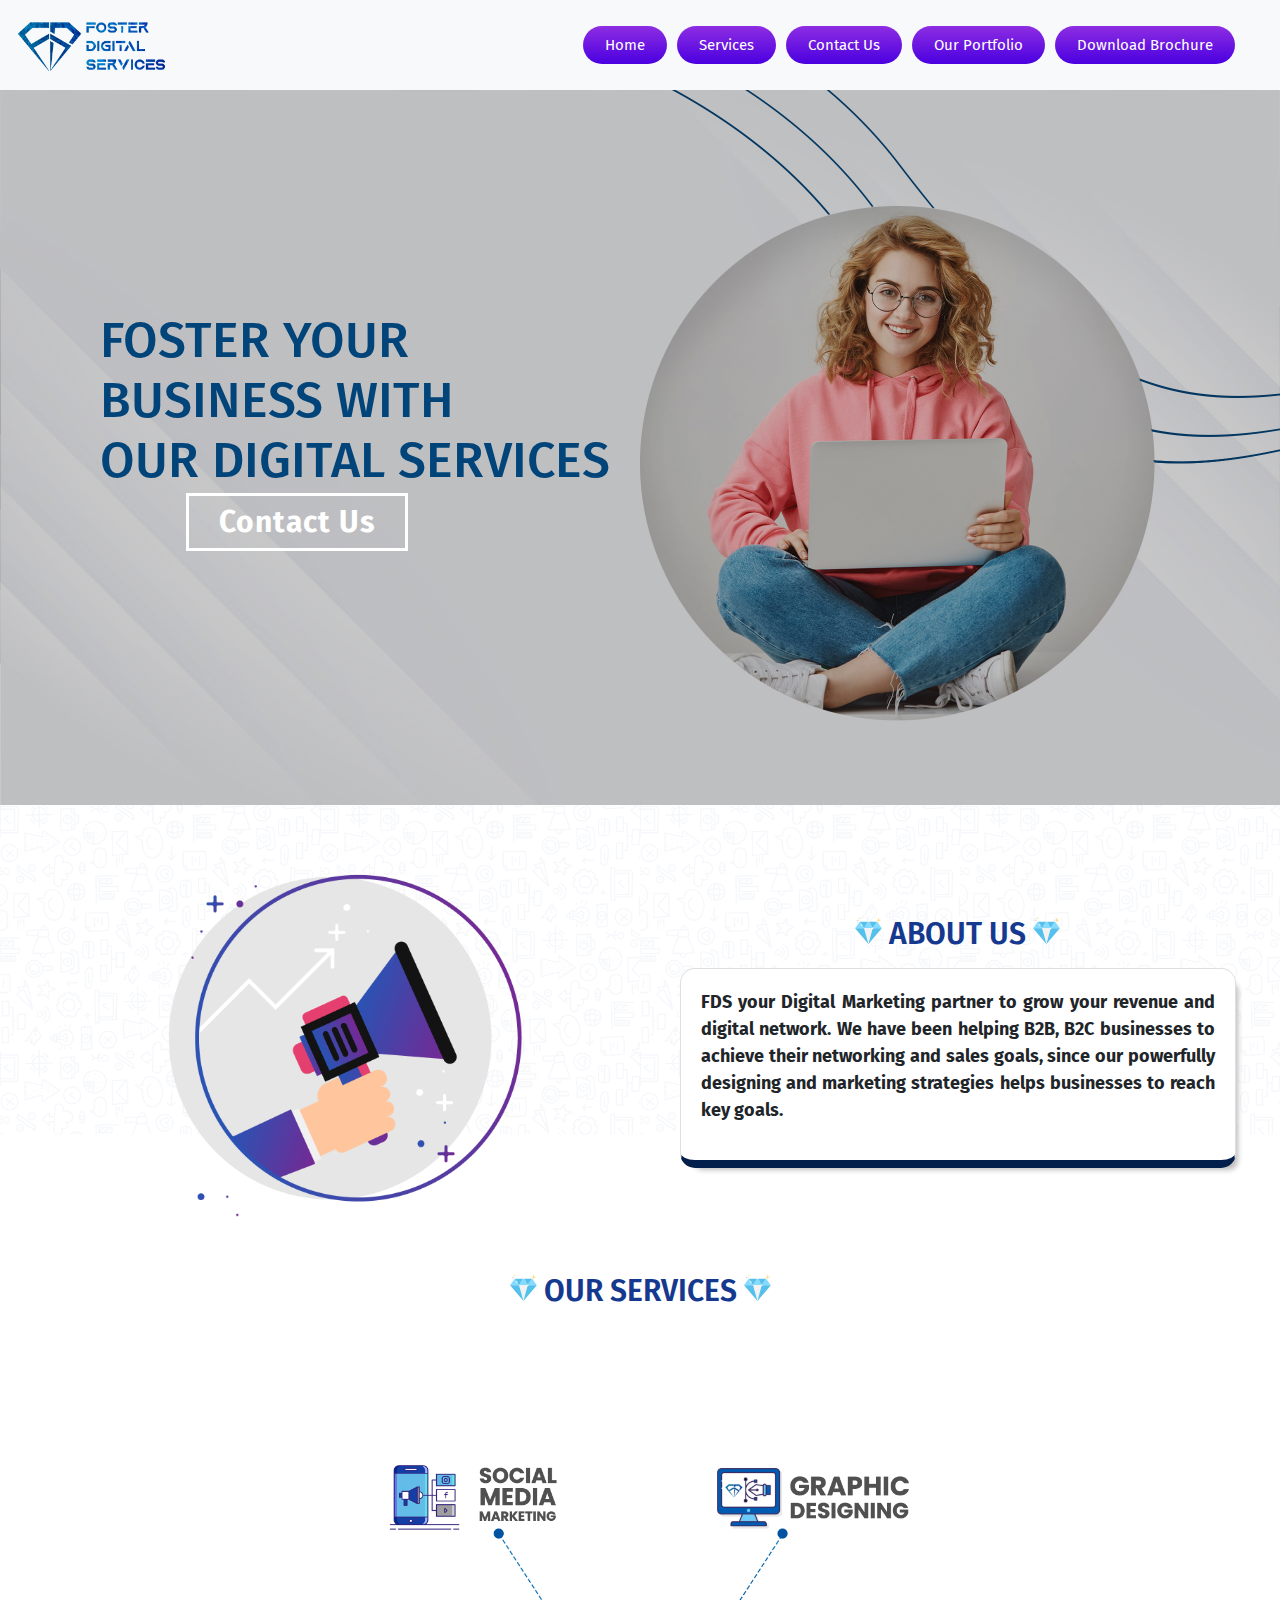
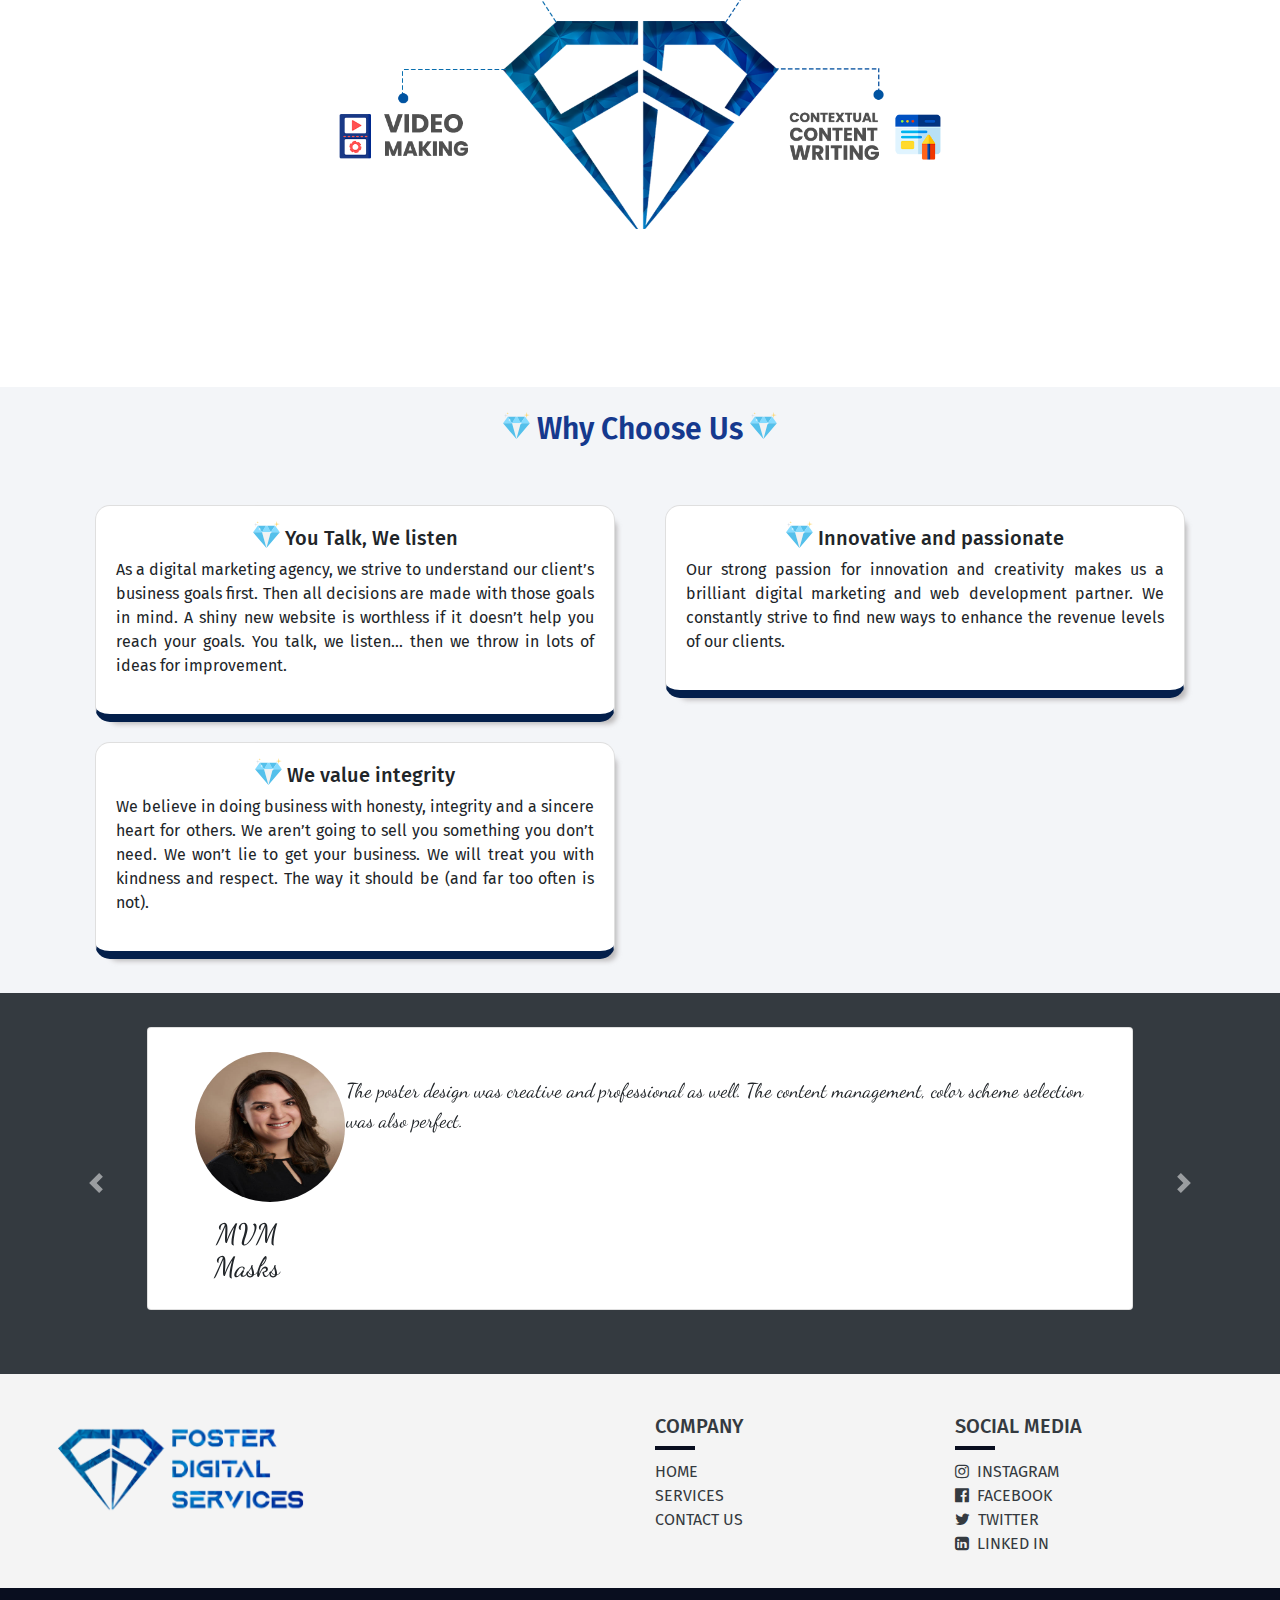
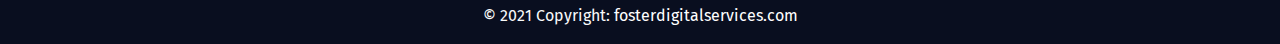
==== commit 2affd2a3: "done!!" ====
--- a/index.html
+++ b/index.html
@@ -92,7 +92,7 @@
                 <img src="images/graphics/diamond.svg" class="diamond" alt="">
             </h3>
         </div>
-        <img src="images/graphics/services.png" alt="" class="our_services_img">
+        <img src="images/graphics/services1.png" alt="" class="our_services_img">
     </section>
     <!-- Our Services END-->
 
--- a/css/style.css
+++ b/css/style.css
@@ -37,7 +37,7 @@
 }
 .header-text{
     padding: 80px;
-    color:#fff;
+    color:#014479;
 }
 .header-text h1{
     margin-bottom: 10px;
@@ -246,7 +246,7 @@
 /* pop up css ends */
 
 .footer{
-    background: #BDBDBD;
+    background: #f4f4f4;
 }
 
 
